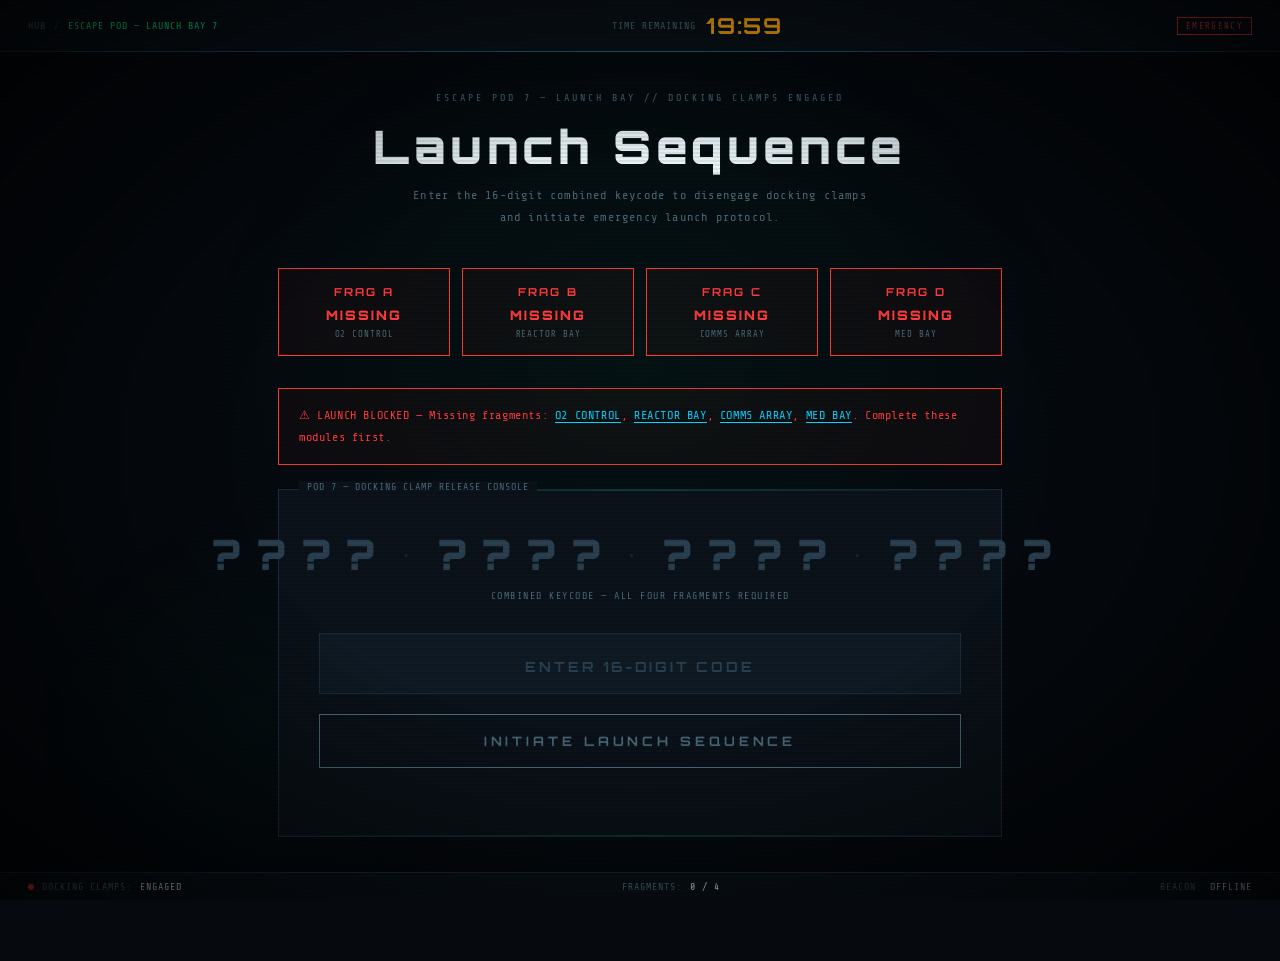
==== escape.html @ a6047113 "Create escape.html" ====
<!DOCTYPE html>
<html lang="en">
<head>
  <meta charset="UTF-8">
  <meta name="viewport" content="width=device-width, initial-scale=1.0">
  <title>EREBUS — Escape Pod</title>
  <link rel="stylesheet" href="styles.css">
  <style>

    .room-bg {
      position: fixed; inset: 0;
      background:
        radial-gradient(ellipse 50% 60% at 50% 40%, rgba(0,255,136,0.04) 0%, transparent 70%),
        radial-gradient(ellipse 30% 40% at 20% 80%, rgba(0,180,100,0.03) 0%, transparent 60%);
      pointer-events: none; z-index: 1;
    }

    .topbar { justify-content: space-between; }
    .topbar-left { display: flex; align-items: center; gap: 16px; }
    .breadcrumb {
      font-family: var(--font-mono); font-size: 10px; color: var(--muted);
      letter-spacing: 0.1em; display: flex; align-items: center; gap: 8px;
    }
    .breadcrumb a { color: var(--muted); text-decoration: none; transition: color 0.2s; }
    .breadcrumb a:hover { color: var(--accent); }
    .breadcrumb .sep { color: var(--dim); }
    .breadcrumb .current { color: var(--green); }
    .timer-wrap { display: flex; align-items: center; gap: 10px; }
    .timer-label { font-family: var(--font-mono); font-size: 10px; color: var(--muted); letter-spacing: 0.1em; }

    .shell {
      max-width: 780px; margin: 0 auto;
      padding: 40px 28px 100px; position: relative; z-index: 10;
    }

    /* ── HEADER ── */
    .pod-header {
      text-align: center; margin-bottom: 40px;
      opacity: 0; animation: fadeIn 0.7s ease 0.1s forwards;
    }
    .pod-eyebrow {
      font-family: var(--font-mono); font-size: 10px; letter-spacing: 0.3em;
      color: var(--muted); margin-bottom: 14px;
    }
    .pod-title {
      font-family: var(--font-hud); font-size: clamp(28px, 5vw, 46px);
      font-weight: 900; color: #e8f4f8; letter-spacing: 0.1em; margin-bottom: 10px;
    }
    .pod-sub {
      font-family: var(--font-mono); font-size: 12px; color: var(--muted);
      letter-spacing: 0.1em; line-height: 1.8;
    }

    /* ── FRAGMENT STATUS ── */
    .frag-status {
      display: grid; grid-template-columns: repeat(4, 1fr); gap: 12px;
      margin-bottom: 32px;
      opacity: 0; animation: fadeIn 0.7s ease 0.3s forwards;
    }
    @media (max-width: 560px) { .frag-status { grid-template-columns: 1fr 1fr; } }

    .frag-card {
      border: 1px solid var(--border); background: var(--panel);
      padding: 16px 12px; text-align: center;
      transition: border-color 0.4s, background 0.4s;
    }
    .frag-card.loaded {
      border-color: var(--green); background: rgba(0,255,136,0.04);
    }
    .frag-card.missing {
      border-color: var(--danger); background: rgba(255,59,59,0.04);
      animation: pulse 2s infinite;
    }
    .frag-letter {
      font-family: var(--font-hud); font-size: 11px; font-weight: 700;
      letter-spacing: 0.2em; color: var(--muted); margin-bottom: 8px;
    }
    .frag-card.loaded .frag-letter { color: var(--green); }
    .frag-card.missing .frag-letter { color: var(--danger); }
    .frag-val {
      font-family: var(--font-hud); font-size: 20px; font-weight: 900;
      letter-spacing: 0.15em; color: var(--dim);
      transition: color 0.4s;
    }
    .frag-card.loaded .frag-val { color: var(--green); }
    .frag-card.missing .frag-val { color: var(--danger); font-size: 13px; }
    .frag-module {
      font-family: var(--font-mono); font-size: 9px; color: var(--muted);
      letter-spacing: 0.1em; margin-top: 6px;
    }

    /* ── KEYPAD PANEL ── */
    .keypad-panel {
      border: 1px solid var(--border); background: var(--panel);
      padding: 36px 40px; position: relative; margin-bottom: 24px;
      opacity: 0; animation: fadeIn 0.7s ease 0.5s forwards;
    }
    .keypad-panel::before, .keypad-panel::after {
      content: ''; position: absolute; height: 1px; left: 0; right: 0;
      background: linear-gradient(90deg, transparent, var(--green), transparent);
      opacity: 0.2;
    }
    .keypad-panel::before { top: 0; } .keypad-panel::after { bottom: 0; }
    .keypad-label {
      position: absolute; top: -9px; left: 20px;
      font-family: var(--font-mono); font-size: 10px; color: var(--muted);
      background: var(--panel); padding: 0 8px; letter-spacing: 0.1em;
    }

    /* combined code display */
    .code-display {
      font-family: var(--font-hud); font-size: clamp(28px, 5vw, 42px);
      font-weight: 900; letter-spacing: 0.4em; color: #e8f4f8;
      text-align: center; margin-bottom: 8px;
      min-height: 56px;
      display: flex; align-items: center; justify-content: center; gap: 12px;
    }
    .code-seg {
      transition: color 0.4s;
    }
    .code-seg.loaded { color: var(--green); }
    .code-seg.empty  { color: var(--dim); }
    .code-sep {
      color: var(--dim); font-size: 20px; opacity: 0.4;
    }
    .code-sublabel {
      font-family: var(--font-mono); font-size: 10px; color: var(--muted);
      text-align: center; letter-spacing: 0.15em; margin-bottom: 32px;
    }

    /* input row */
    .input-row {
      display: flex; gap: 0; margin-bottom: 20px; border: 1px solid var(--border);
      position: relative; overflow: hidden;
    }
    .input-row::after {
      content: ''; position: absolute; bottom: 0; left: 0;
      height: 2px; background: var(--green);
      width: 0; transition: width 0.4s;
    }
    .input-row.active::after { width: 100%; }

    .code-input {
      flex: 1; font-family: var(--font-hud); font-size: 22px; font-weight: 700;
      letter-spacing: 0.4em; background: var(--panel-2); border: none; outline: none;
      color: #e8f4f8; padding: 16px 20px; caret-color: var(--green);
      text-align: center;
    }
    .code-input::placeholder { color: var(--dim); letter-spacing: 0.2em; font-size: 14px; }
    .code-input:disabled { opacity: 0.5; }

    /* launch button */
    .launch-btn {
      width: 100%; font-family: var(--font-hud); font-size: 13px; font-weight: 700;
      letter-spacing: 0.3em; padding: 18px; border: 1px solid var(--muted);
      color: var(--muted); background: transparent; cursor: not-allowed;
      transition: all 0.3s; position: relative; overflow: hidden;
    }
    .launch-btn.ready {
      border-color: var(--green); color: var(--green); cursor: pointer;
    }
    .launch-btn.ready::before {
      content: ''; position: absolute; inset: 0;
      background: var(--green); transform: translateX(-101%);
      transition: transform 0.4s ease; z-index: 0;
    }
    .launch-btn.ready:hover::before { transform: translateX(0); }
    .launch-btn.ready:hover { color: var(--bg); }
    .launch-btn span { position: relative; z-index: 1; }

    .feedback {
      font-family: var(--font-mono); font-size: 11px; letter-spacing: 0.08em;
      text-align: center; margin-top: 14px; min-height: 18px;
    }
    .feedback.ok   { color: var(--green); }
    .feedback.fail { color: var(--danger); }
    .feedback.warn { color: var(--warn); }

    .lockout-bar {
      position: absolute; bottom: 0; left: 0; height: 2px;
      background: var(--danger); width: 100%;
      transform: scaleX(0); transform-origin: left; transition: none;
    }
    .lockout-bar.animating { transform: scaleX(1); transition: transform 15s linear; }

    /* ── MISSING FRAGMENTS WARNING ── */
    .missing-warn {
      border: 1px solid var(--danger); background: rgba(255,59,59,0.04);
      padding: 16px 20px; margin-bottom: 24px; display: none;
      opacity: 0; animation: fadeIn 0.5s ease forwards;
    }
    .missing-warn.show { display: block; }
    .missing-warn-text {
      font-family: var(--font-mono); font-size: 12px; color: var(--danger);
      line-height: 1.8; letter-spacing: 0.05em;
    }
    .missing-warn-text a {
      color: var(--accent); text-decoration: none; border-bottom: 1px solid var(--accent);
    }

    /* ── WIN SCREEN ── */
    .win-overlay {
      position: fixed; inset: 0; background: var(--bg); z-index: 400;
      display: flex; align-items: center; justify-content: center;
      opacity: 0; pointer-events: none; transition: opacity 1s;
      flex-direction: column;
    }
    .win-overlay.show { opacity: 1; pointer-events: all; }

    .win-card {
      max-width: 600px; width: 90%; text-align: center; padding: 0 20px;
    }

    .win-station {
      font-family: var(--font-mono); font-size: 10px; letter-spacing: 0.3em;
      color: var(--muted); margin-bottom: 24px;
      opacity: 0; animation: none;
    }
    .win-overlay.show .win-station { animation: fadeIn 0.6s ease 0.5s forwards; }

    .win-title {
      font-family: var(--font-hud); font-size: clamp(36px, 8vw, 72px);
      font-weight: 900; letter-spacing: 0.12em; color: var(--green);
      line-height: 1; margin-bottom: 16px;
      opacity: 0;
    }
    .win-overlay.show .win-title { animation: fadeIn 0.8s ease 0.8s forwards; }

    .win-sub {
      font-family: var(--font-hud); font-size: 14px; letter-spacing: 0.2em;
      color: #e8f4f8; margin-bottom: 40px;
      opacity: 0;
    }
    .win-overlay.show .win-sub { animation: fadeIn 0.8s ease 1.1s forwards; }

    .win-divider {
      height: 1px; background: linear-gradient(90deg, transparent, var(--green), transparent);
      margin: 0 auto 36px; max-width: 400px;
      opacity: 0;
    }
    .win-overlay.show .win-divider { animation: fadeIn 0.8s ease 1.3s forwards; }

    /* stats */
    .win-stats {
      display: grid; grid-template-columns: repeat(3, 1fr); gap: 20px;
      margin-bottom: 40px; opacity: 0;
    }
    .win-overlay.show .win-stats { animation: fadeIn 0.8s ease 1.5s forwards; }
    .win-stat-val {
      font-family: var(--font-hud); font-size: 28px; font-weight: 900;
      color: var(--green); margin-bottom: 6px;
    }
    .win-stat-label {
      font-family: var(--font-mono); font-size: 10px; color: var(--muted);
      letter-spacing: 0.15em;
    }

    /* final lore */
    .win-lore {
      border: 1px solid var(--border); background: var(--panel);
      padding: 24px 28px; text-align: left; margin-bottom: 32px;
      position: relative; opacity: 0;
    }
    .win-overlay.show .win-lore { animation: fadeIn 0.8s ease 1.8s forwards; }
    .win-lore::after {
      content: ''; position: absolute; top: 0; left: 0;
      width: 3px; height: 100%; background: var(--green);
    }
    .win-lore-label {
      font-family: var(--font-mono); font-size: 9px; letter-spacing: 0.2em;
      color: var(--muted); margin-bottom: 12px;
    }
    .win-lore-text {
      font-family: var(--font-mono); font-size: 12px; line-height: 1.9;
      color: var(--text);
    }
    .win-lore-text strong { color: var(--warn); font-weight: normal; }

    .win-actions {
      display: flex; gap: 12px; justify-content: center; flex-wrap: wrap;
      opacity: 0;
    }
    .win-overlay.show .win-actions { animation: fadeIn 0.8s ease 2.1s forwards; }
    .win-btn {
      font-family: var(--font-hud); font-size: 11px; font-weight: 700;
      letter-spacing: 0.2em; padding: 14px 28px;
      border: 1px solid var(--accent); color: var(--accent);
      background: transparent; cursor: pointer; text-decoration: none; transition: all 0.25s;
    }
    .win-btn:hover { background: rgba(0,212,255,0.08); }
    .win-btn.secondary { border-color: var(--border); color: var(--muted); }
    .win-btn.secondary:hover { border-color: var(--muted); color: var(--text); }

    /* stars bg on win */
    .stars {
      position: fixed; inset: 0; z-index: -1; overflow: hidden; display: none;
    }
    .win-overlay.show ~ .stars { display: block; }
    .star {
      position: absolute; background: #fff; border-radius: 50%;
      animation: twinkle var(--d) ease-in-out infinite var(--delay);
    }
    @keyframes twinkle {
      0%,100% { opacity: 0.1; transform: scale(1); }
      50%      { opacity: 0.8; transform: scale(1.4); }
    }

  </style>
</head>
<body>

<div class="scanlines"></div>
<div class="vignette"></div>
<div class="room-bg"></div>

<!-- WIN SCREEN -->
<div class="win-overlay" id="win-overlay">
  <div class="win-card">
    <div class="win-station">EREBUS STATION // POD 7 LAUNCHED // RESCUE BEACON ACTIVE</div>
    <div class="win-title">ESCAPED</div>
    <div class="win-sub">ENGINEER MIRA KOVAČ — SURVIVOR</div>
    <div class="win-divider"></div>
    <div class="win-stats">
      <div>
        <div class="win-stat-val" id="win-time">—</div>
        <div class="win-stat-label">TIME REMAINING</div>
      </div>
      <div>
        <div class="win-stat-val" id="win-modules">4 / 4</div>
        <div class="win-stat-label">MODULES RESTORED</div>
      </div>
      <div>
        <div class="win-stat-val" id="win-hints">—</div>
        <div class="win-stat-label">HINTS USED</div>
      </div>
    </div>
    <div class="win-lore">
      <div class="win-lore-label">// FINAL TRANSMISSION — POD 7 BLACK BOX — STARDATE 2347.156</div>
      <div class="win-lore-text">
        Pod 7 launched successfully at 04:31 station time. Rescue beacon broadcasting on all emergency channels.<br><br>
        Recovered from Med Bay: <strong>biological sample containers, Lab 7 origin</strong>. Dr. Petrov's logs confirm Helix Corp was conducting unauthorized pathogen research aboard Erebus Station. The mutation was not an accident.<br><br>
        The original crew evacuated to Pod Bay 3 on Day 91. Their pod's transponder has not been detected. <strong>Status: unknown.</strong><br><br>
        This recording, along with Petrov's logs and the Lab 7 samples, has been transmitted to the Interstellar Science Authority. Whatever Helix Corp was building out here — it won't stay buried.
      </div>
    </div>
    <div class="win-actions">
      <button class="win-btn" onclick="playAgain()">PLAY AGAIN</button>
      <a href="index.html" class="win-btn secondary">RETURN TO BRIEFING</a>
    </div>
  </div>
</div>
<div class="stars" id="stars"></div>

<!-- TOP BAR -->
<header class="topbar">
  <div class="topbar-left">
    <div class="breadcrumb">
      <a href="hub.html">HUB</a>
      <span class="sep">/</span>
      <span class="current">ESCAPE POD — LAUNCH BAY 7</span>
    </div>
  </div>
  <div class="timer-wrap">
    <div class="timer-label">TIME REMAINING</div>
    <div class="timer" id="timer">20:00</div>
  </div>
  <div class="badge badge--danger" style="animation:pulse 1s infinite">EMERGENCY</div>
</header>

<main class="shell">

  <!-- HEADER -->
  <div class="pod-header">
    <div class="pod-eyebrow">ESCAPE POD 7 — LAUNCH BAY // DOCKING CLAMPS ENGAGED</div>
    <div class="pod-title">Launch Sequence</div>
    <div class="pod-sub">
      Enter the 16-digit combined keycode to disengage docking clamps<br>
      and initiate emergency launch protocol.
    </div>
  </div>

  <!-- FRAGMENT STATUS -->
  <div class="frag-status" id="frag-status"></div>

  <!-- MISSING WARNING -->
  <div class="missing-warn" id="missing-warn">
    <div class="missing-warn-text" id="missing-warn-text"></div>
  </div>

  <!-- KEYPAD -->
  <div class="keypad-panel" id="keypad-panel">
    <div class="keypad-label">POD 7 — DOCKING CLAMP RELEASE CONSOLE</div>

    <div class="code-display" id="code-display"></div>
    <div class="code-sublabel">COMBINED KEYCODE — ALL FOUR FRAGMENTS REQUIRED</div>

    <div class="input-row" id="input-row">
      <input
        class="code-input"
        id="code-input"
        type="text"
        maxlength="16"
        placeholder="ENTER 16-DIGIT CODE"
        autocomplete="off"
        spellcheck="false"
        inputmode="numeric"
        onkeydown="if(event.key==='Enter') attemptLaunch()"
        oninput="onInputChange()"
      >
    </div>

    <button class="launch-btn" id="launch-btn" onclick="attemptLaunch()">
      <span>INITIATE LAUNCH SEQUENCE</span>
    </button>

    <div class="feedback" id="feedback"></div>
    <div class="lockout-bar" id="lockout-bar"></div>
  </div>

</main>

<!-- BOTTOM HUD -->
<div class="hud-bar">
  <div class="hud-item"><div class="hud-dot"></div>DOCKING CLAMPS: <span id="hud-clamps">ENGAGED</span></div>
  <div class="hud-item">FRAGMENTS: <span id="hud-frags">0 / 4</span></div>
  <div class="hud-item">BEACON: <span id="hud-beacon">OFFLINE</span></div>
</div>

<script>
  /* ══════════════════════
     FRAGMENT VALUES
     Must match what rooms save to localStorage
  ══════════════════════ */
  const FRAGMENTS = { A:'4471', B:'8823', C:'1196', D:'5502' };
  const MODULES   = { A:'O2 CONTROL', B:'REACTOR BAY', C:'COMMS ARRAY', D:'MED BAY' };
  const SOLUTION  = '4471882311965502'; // A+B+C+D concatenated

  let solved    = false;
  let lockedOut = false;

  /* ── TIMER ── */
  let totalSeconds = 20 * 60;
  const savedTime = localStorage.getItem('erebus-time');
  if (savedTime) totalSeconds = parseInt(savedTime, 10);
  const timerEl = document.getElementById('timer');
  function fmt(s){ return `${Math.floor(s/60).toString().padStart(2,'0')}:${(s%60).toString().padStart(2,'0')}`; }
  timerEl.textContent = fmt(totalSeconds);
  const timerInterval = setInterval(() => {
    totalSeconds--;
    localStorage.setItem('erebus-time', totalSeconds);
    timerEl.textContent = fmt(totalSeconds);
    if (totalSeconds <= 60) timerEl.classList.add('critical');
    if (totalSeconds <= 0) {
      clearInterval(timerInterval);
      document.body.innerHTML = `<div style="display:flex;align-items:center;justify-content:center;height:100vh;font-family:'Orbitron',sans-serif;font-size:28px;color:#ff3b3b;letter-spacing:0.15em;text-align:center;flex-direction:column;gap:16px;background:#060a0f;"><div>LIFE SUPPORT FAILURE</div><div style="font-size:12px;color:#4a6a7a;font-family:'Share Tech Mono',monospace;letter-spacing:0.2em">MISSION FAILED — <a href="hub.html" style="color:#00d4ff">RETURN TO HUB</a></div></div>`;
    }
  }, 1000);

  /* ── RENDER STATE ── */
  function renderState() {
    const state   = JSON.parse(localStorage.getItem('erebus') || '{}');
    const fragBar = document.getElementById('frag-status');
    const display = document.getElementById('code-display');
    let collected = 0;
    let missing   = [];

    fragBar.innerHTML  = '';
    display.innerHTML  = '';

    ['A','B','C','D'].forEach((id, i) => {
      const has = !!state[id];
      if (has) collected++;
      else missing.push(id);

      // fragment card
      const card = document.createElement('div');
      card.className = `frag-card ${has ? 'loaded' : 'missing'}`;
      card.innerHTML = `
        <div class="frag-letter">FRAG ${id}</div>
        <div class="frag-val">${has ? FRAGMENTS[id] : 'MISSING'}</div>
        <div class="frag-module">${MODULES[id]}</div>
      `;
      fragBar.appendChild(card);

      // code display segment
      if (i > 0) {
        const sep = document.createElement('span');
        sep.className = 'code-sep';
        sep.textContent = '·';
        display.appendChild(sep);
      }
      const seg = document.createElement('span');
      seg.className = `code-seg ${has ? 'loaded' : 'empty'}`;
      seg.textContent = has ? FRAGMENTS[id] : '????';
      display.appendChild(seg);
    });

    document.getElementById('hud-frags').textContent = `${collected} / 4`;

    // missing warning
    const warn = document.getElementById('missing-warn');
    if (missing.length > 0) {
      const names = missing.map(id => MODULES[id]).join(', ');
      const links = missing.map(id => {
        const file = { A:'rooms/o2.html', B:'rooms/reactor.html', C:'rooms/comms.html', D:'rooms/medbay.html' }[id];
        return `<a href="${file}">${MODULES[id]}</a>`;
      }).join(', ');
      document.getElementById('missing-warn-text').innerHTML =
        `⚠ LAUNCH BLOCKED — Missing fragment${missing.length > 1 ? 's' : ''}: ${links}. Complete ${missing.length > 1 ? 'these modules' : 'this module'} first.`;
      warn.classList.add('show');
    } else {
      warn.classList.remove('show');
    }

    // pre-fill input if all collected
    if (collected === 4) {
      document.getElementById('code-input').value = SOLUTION;
      document.getElementById('launch-btn').classList.add('ready');
      document.getElementById('input-row').classList.add('active');
      setFeedback('All fragments loaded. Enter the code to launch.', 'ok');
    }

    return collected;
  }

  /* ── INPUT CHANGE ── */
  function onInputChange() {
    document.getElementById('input-row').classList.add('active');
    setFeedback('', '');
    const val = document.getElementById('code-input').value;
    const state = JSON.parse(localStorage.getItem('erebus') || '{}');
    const allCollected = ['A','B','C','D'].every(id => !!state[id]);
    if (allCollected) document.getElementById('launch-btn').classList.add('ready');
  }

  /* ── ATTEMPT LAUNCH ── */
  function attemptLaunch() {
    if (lockedOut || solved) return;

    const state = JSON.parse(localStorage.getItem('erebus') || '{}');
    const allCollected = ['A','B','C','D'].every(id => !!state[id]);

    if (!allCollected) {
      setFeedback('Cannot launch — not all fragments collected.', 'fail');
      return;
    }

    const val = document.getElementById('code-input').value.trim().replace(/\s/g,'');

    if (val === SOLUTION) {
      handleWin();
    } else if (val.length < 16) {
      setFeedback(`Code must be 16 digits. You entered ${val.length}.`, 'warn');
    } else {
      triggerLockout();
      setFeedback('INVALID CODE — docking clamps hold. System locked for 15s.', 'fail');
    }
  }

  /* ── WIN ── */
  function handleWin() {
    solved = true;
    clearInterval(timerInterval);

    const state      = JSON.parse(localStorage.getItem('erebus') || '{}');
    const hintsUsed  = state.hintsUsed || 0;
    const timeLeft   = fmt(totalSeconds);

    document.getElementById('win-time').textContent    = timeLeft;
    document.getElementById('win-hints').textContent   = hintsUsed;
    document.getElementById('hud-clamps').textContent  = 'RELEASED';
    document.getElementById('hud-clamps').style.color  = 'var(--green)';
    document.getElementById('hud-beacon').textContent  = 'BROADCASTING';
    document.getElementById('hud-beacon').style.color  = 'var(--green)';

    buildStars();

    setTimeout(() => {
      document.getElementById('win-overlay').classList.add('show');
    }, 600);
  }

  /* ── LOCKOUT ── */
  function triggerLockout() {
    lockedOut = true;
    document.getElementById('launch-btn').classList.remove('ready');
    document.getElementById('code-input').disabled = true;
    const bar = document.getElementById('lockout-bar');
    bar.classList.remove('animating'); void bar.offsetWidth;
    bar.classList.add('animating');
    setTimeout(() => {
      lockedOut = false;
      document.getElementById('code-input').disabled = false;
      document.getElementById('launch-btn').classList.add('ready');
      bar.classList.remove('animating');
      setFeedback('System reset. Try again.', '');
    }, 15000);
  }

  function setFeedback(msg, type) {
    const el = document.getElementById('feedback');
    el.textContent = msg;
    el.className = `feedback${type ? ' ' + type : ''}`;
  }

  /* ── PLAY AGAIN ── */
  function playAgain() {
    localStorage.removeItem('erebus');
    localStorage.removeItem('erebus-time');
    window.location.href = 'index.html';
  }

  /* ── STAR FIELD ── */
  function buildStars() {
    const container = document.getElementById('stars');
    container.innerHTML = '';
    for (let i = 0; i < 120; i++) {
      const star = document.createElement('div');
      const size = Math.random() * 2.5 + 0.5;
      star.className = 'star';
      star.style.cssText = `
        width:${size}px; height:${size}px;
        top:${Math.random()*100}%;
        left:${Math.random()*100}%;
        --d:${2 + Math.random()*4}s;
        --delay:-${Math.random()*4}s;
        opacity:${Math.random()*0.6};
      `;
      container.appendChild(star);
    }
  }

  /* ── INIT ── */
  window.addEventListener('DOMContentLoaded', renderState);
</script>
</body>
</html>
---- styles.css ----
/* ══════════════════════════════════════════
   EREBUS STATION — shared design system
   ══════════════════════════════════════════ */

@import url('https://fonts.googleapis.com/css2?family=Share+Tech+Mono&family=Orbitron:wght@400;700;900&family=Exo+2:wght@300;400;600&display=swap');

/* ── TOKENS ── */
:root {
  --bg:         #060a0f;
  --panel:      #0b1219;
  --panel-2:    #0f1a24;
  --border:     #1a2e3d;
  --border-hi:  #2a4a5e;
  --accent:     #00d4ff;
  --danger:     #ff3b3b;
  --warn:       #ffaa00;
  --green:      #00ff88;
  --purple:     #cc44ff;
  --orange:     #ff6b00;
  --text:       #c8dde8;
  --muted:      #4a6a7a;
  --dim:        #2a4050;
  --font-mono:  'Share Tech Mono', monospace;
  --font-hud:   'Orbitron', sans-serif;
  --font-body:  'Exo 2', sans-serif;
}

/* ── RESET ── */
*, *::before, *::after { box-sizing: border-box; margin: 0; padding: 0; }

html { scroll-behavior: smooth; }

body {
  background: var(--bg);
  color: var(--text);
  font-family: var(--font-body);
  min-height: 100vh;
  overflow-x: hidden;
  cursor: crosshair;
}

/* ── GLOBAL OVERLAYS ── */
.scanlines {
  position: fixed;
  inset: 0;
  background: repeating-linear-gradient(
    0deg,
    transparent,
    transparent 2px,
    rgba(0,0,0,0.07) 2px,
    rgba(0,0,0,0.07) 4px
  );
  pointer-events: none;
  z-index: 200;
}
.vignette {
  position: fixed;
  inset: 0;
  background: radial-gradient(ellipse at center, transparent 45%, rgba(0,0,0,0.75) 100%);
  pointer-events: none;
  z-index: 199;
}

/* ── TOPBAR ── */
.topbar {
  display: flex;
  justify-content: space-between;
  align-items: center;
  padding: 12px 28px;
  border-bottom: 1px solid var(--border);
  background: var(--panel);
  position: relative;
  z-index: 50;
}
.topbar::after {
  content: '';
  position: absolute;
  bottom: -1px; left: 0; right: 0;
  height: 1px;
  background: linear-gradient(90deg, transparent, var(--accent), transparent);
  opacity: 0.35;
}
.station-id {
  font-family: var(--font-hud);
  font-size: 10px;
  font-weight: 700;
  letter-spacing: 0.2em;
  color: var(--accent);
}

/* ── BOTTOM HUD ── */
.hud-bar {
  position: fixed;
  bottom: 0; left: 0; right: 0;
  border-top: 1px solid var(--border);
  background: var(--panel);
  padding: 8px 28px;
  display: flex;
  justify-content: space-between;
  align-items: center;
  z-index: 50;
}
.hud-item {
  font-family: var(--font-mono);
  font-size: 10px;
  color: var(--muted);
  letter-spacing: 0.1em;
  display: flex;
  gap: 8px;
  align-items: center;
}
.hud-item span { color: var(--text); }
.hud-dot {
  width: 6px; height: 6px;
  border-radius: 50%;
  background: var(--danger);
  animation: pulse 1.5s infinite;
}

/* ── SHELL / LAYOUT ── */
.shell {
  max-width: 1000px;
  margin: 0 auto;
  padding: 36px 28px 80px;
}
.shell--narrow {
  max-width: 760px;
  margin: 0 auto;
  padding: 36px 28px 80px;
}

/* ── SECTION LABEL ── */
.section-label {
  font-family: var(--font-hud);
  font-size: 9px;
  letter-spacing: 0.28em;
  color: var(--muted);
  padding-bottom: 10px;
  border-bottom: 1px solid var(--border);
  margin-bottom: 20px;
}

/* ── PANEL / CARD BASE ── */
.panel {
  border: 1px solid var(--border);
  background: var(--panel);
  position: relative;
}
.panel--accent::after {
  content: '';
  position: absolute;
  top: 0; left: 0;
  width: 3px; height: 100%;
  background: var(--accent);
}
.panel--danger::after {
  content: '';
  position: absolute;
  top: 0; left: 0;
  width: 3px; height: 100%;
  background: var(--danger);
}
.panel-label {
  position: absolute;
  top: -9px; left: 20px;
  font-family: var(--font-mono);
  font-size: 10px;
  color: var(--muted);
  background: var(--panel);
  padding: 0 8px;
  letter-spacing: 0.1em;
}

/* ── TYPOGRAPHY UTILS ── */
.hud-title {
  font-family: var(--font-hud);
  font-weight: 700;
  letter-spacing: 0.05em;
  color: #e8f4f8;
}
.mono {
  font-family: var(--font-mono);
}
.muted { color: var(--muted); }
.accent { color: var(--accent); }
.danger { color: var(--danger); }
.warn   { color: var(--warn); }
.green  { color: var(--green); }

/* ── BADGE ── */
.badge {
  display: inline-block;
  font-family: var(--font-mono);
  font-size: 9px;
  letter-spacing: 0.15em;
  padding: 3px 8px;
  border: 1px solid currentColor;
}
.badge--danger { color: var(--danger); border-color: var(--danger); }
.badge--warn   { color: var(--warn);   border-color: var(--warn); }
.badge--accent { color: var(--accent); border-color: var(--accent); }
.badge--green  { color: var(--green);  border-color: var(--green); }
.badge--muted  { color: var(--muted);  border-color: var(--border); }

/* ── DIFFICULTY PIPS ── */
.pips { display: flex; gap: 4px; align-items: center; }
.pip {
  width: 6px; height: 6px;
  border-radius: 50%;
  border: 1px solid var(--muted);
}
.pip.lit { border-color: var(--card-color, var(--accent)); background: var(--card-color, var(--accent)); }

/* ── BUTTON ── */
.btn {
  display: inline-block;
  font-family: var(--font-hud);
  font-size: 11px;
  font-weight: 700;
  letter-spacing: 0.2em;
  padding: 13px 28px;
  border: 1px solid var(--muted);
  color: var(--muted);
  background: transparent;
  cursor: not-allowed;
  text-decoration: none;
  transition: all 0.25s;
  white-space: nowrap;
}
.btn--ready {
  border-color: var(--accent);
  color: var(--accent);
  cursor: pointer;
}
.btn--ready:hover {
  background: rgba(0,212,255,0.08);
  color: #fff;
}
.btn--green {
  border-color: var(--green);
  color: var(--green);
  cursor: pointer;
}
.btn--green:hover {
  background: rgba(0,255,136,0.08);
}
.btn--danger {
  border-color: var(--danger);
  color: var(--danger);
  cursor: pointer;
}
.btn--danger:hover {
  background: rgba(255,59,59,0.08);
}

/* ── TIMER ── */
.timer {
  font-family: var(--font-hud);
  font-size: 22px;
  font-weight: 700;
  color: var(--warn);
  letter-spacing: 0.08em;
  transition: color 0.3s;
}
.timer.critical { color: var(--danger); animation: pulse 1s infinite; }

/* ── STATUS BADGE ── */
.status-badge {
  font-family: var(--font-mono);
  font-size: 10px;
  letter-spacing: 0.15em;
  padding: 4px 10px;
  border: 1px solid var(--danger);
  color: var(--danger);
  animation: pulse 2s infinite;
}

/* ── ANIMATIONS ── */
@keyframes pulse       { 0%,100%{opacity:1} 50%{opacity:0.45} }
@keyframes fadeIn      { from{opacity:0;transform:translateY(10px)} to{opacity:1;transform:none} }
@keyframes fadeInFast  { from{opacity:0} to{opacity:1} }
@keyframes slideLeft   { from{opacity:0;transform:translateX(-16px)} to{opacity:1;transform:none} }
@keyframes slideRight  { from{opacity:0;transform:translateX(16px)} to{opacity:1;transform:none} }
@keyframes glitch {
  0%   { clip-path: inset(0 0 98% 0); transform: translate(-2px, 0); }
  10%  { clip-path: inset(40% 0 50% 0); transform: translate(2px, 0); }
  20%  { clip-path: inset(80% 0 2% 0); transform: translate(-1px, 0); }
  30%  { clip-path: inset(20% 0 70% 0); transform: translate(3px, 0); }
  40%  { clip-path: inset(60% 0 30% 0); transform: translate(-2px, 0); }
  50%  { clip-path: inset(0 0 0 0); transform: translate(0, 0); }
  100% { clip-path: inset(0 0 0 0); transform: translate(0, 0); }
}
@keyframes scanFlicker {
  0%,100% { opacity: 1; }
  92%     { opacity: 1; }
  93%     { opacity: 0.6; }
  94%     { opacity: 1; }
  96%     { opacity: 0.8; }
  97%     { opacity: 1; }
}
@keyframes typing {
  from { max-width: 0; }
  to   { max-width: 800px; }
}
@keyframes blink {
  0%,100% { border-color: var(--accent); }
  50%     { border-color: transparent; }
}

/* ── DIVIDER ── */
.divider {
  border: none;
  border-top: 1px solid var(--border);
  margin: 28px 0;
}
.divider--glow {
  border: none;
  height: 1px;
  background: linear-gradient(90deg, transparent, var(--accent), transparent);
  opacity: 0.25;
  margin: 28px 0;
}
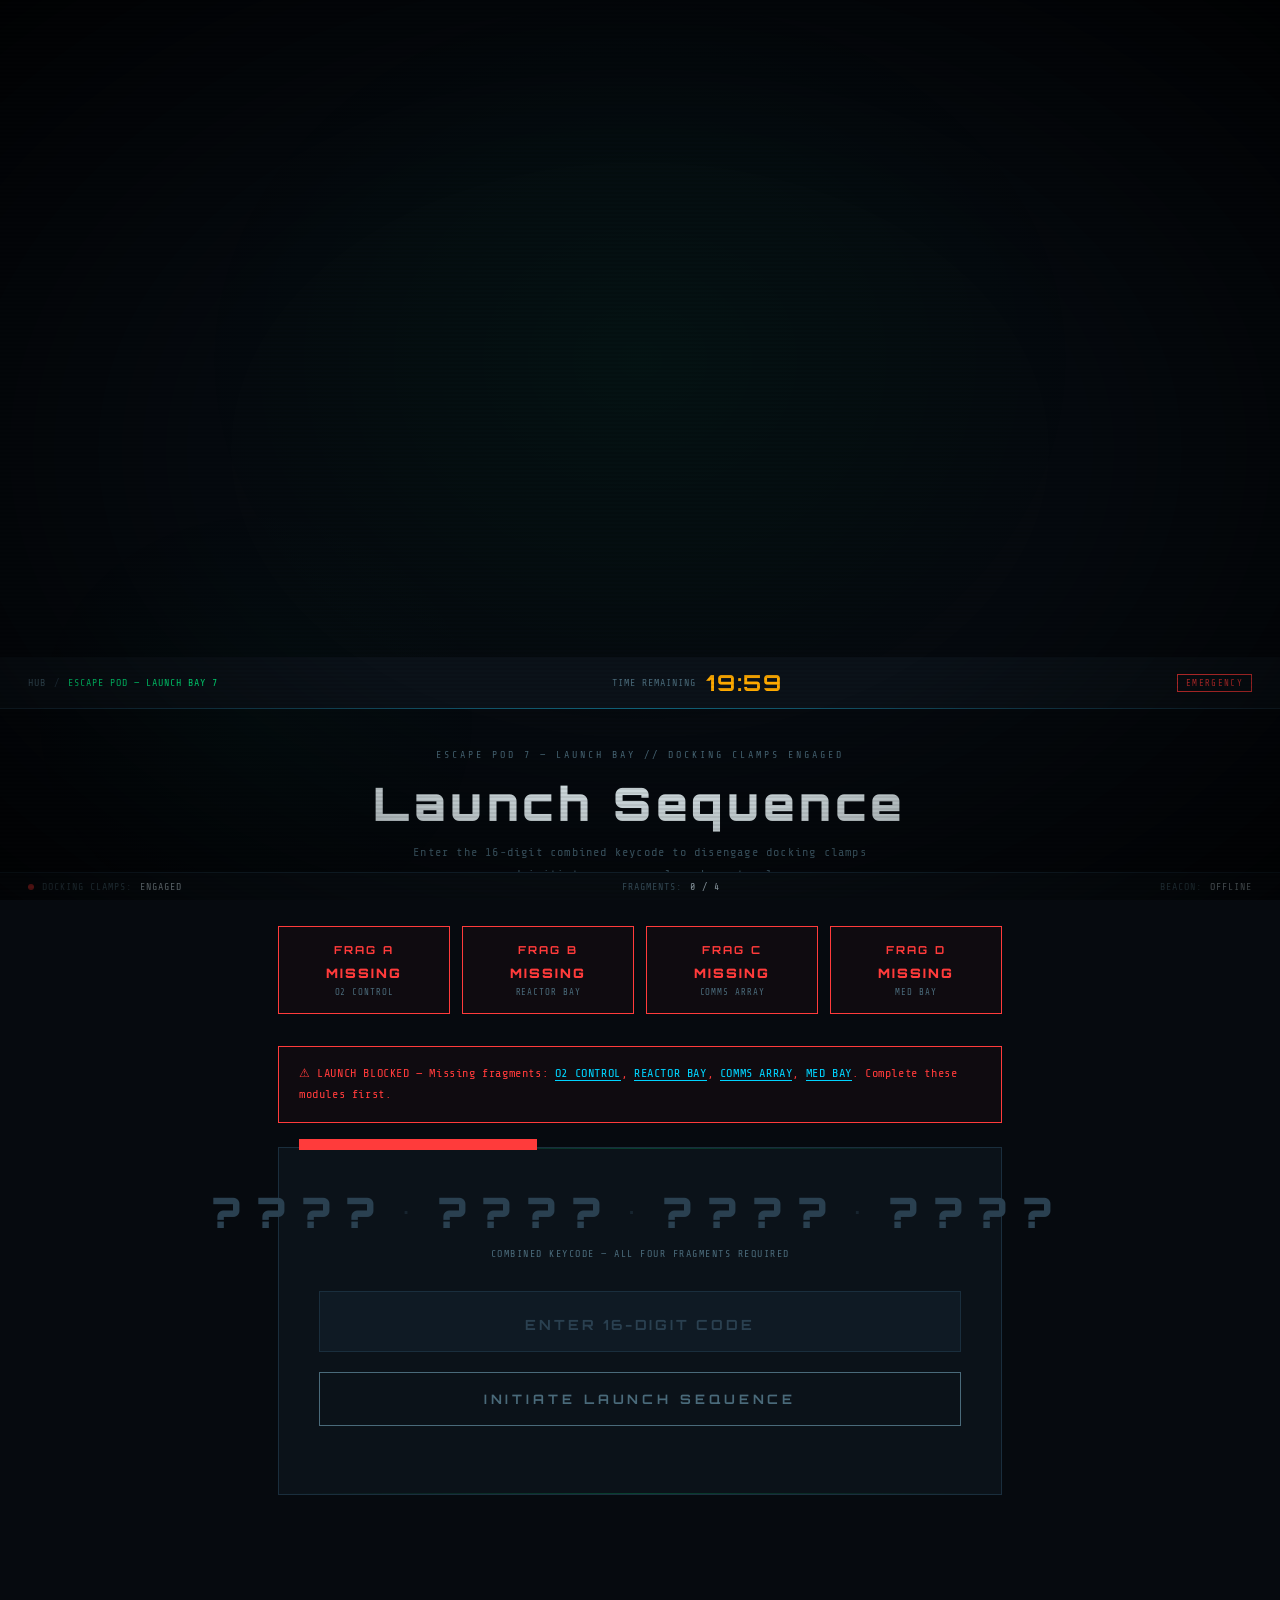
==== commit 376b87c6: "Update escape.html" ====
--- a/escape.html
+++ b/escape.html
@@ -198,48 +198,57 @@
       color: var(--accent); text-decoration: none; border-bottom: 1px solid var(--accent);
     }
 
-    /* ── WIN SCREEN ── */
-    .win-overlay {
-      position: fixed; inset: 0; background: var(--bg); z-index: 400;
-      display: flex; align-items: center; justify-content: center;
-      opacity: 0; pointer-events: none; transition: opacity 1s;
-      flex-direction: column;
-    }
-    .win-overlay.show { opacity: 1; pointer-events: all; }
-
-    .win-card {
-      max-width: 600px; width: 90%; text-align: center; padding: 0 20px;
-    }
-
-    .win-station {
-      font-family: var(--font-mono); font-size: 10px; letter-spacing: 0.3em;
-      color: var(--muted); margin-bottom: 24px;
-      opacity: 0; animation: none;
-    }
-    .win-overlay.show .win-station { animation: fadeIn 0.6s ease 0.5s forwards; }
-
-    .win-title {
-      font-family: var(--font-hud); font-size: clamp(36px, 8vw, 72px);
-      font-weight: 900; letter-spacing: 0.12em; color: var(--green);
-      line-height: 1; margin-bottom: 16px;
-      opacity: 0;
-    }
-    .win-overlay.show .win-title { animation: fadeIn 0.8s ease 0.8s forwards; }
-
-    .win-sub {
-      font-family: var(--font-hud); font-size: 14px; letter-spacing: 0.2em;
-      color: #e8f4f8; margin-bottom: 40px;
-      opacity: 0;
-    }
-    .win-overlay.show .win-sub { animation: fadeIn 0.8s ease 1.1s forwards; }
-
-    .win-divider {
-      height: 1px; background: linear-gradient(90deg, transparent, var(--green), transparent);
-      margin: 0 auto 36px; max-width: 400px;
-      opacity: 0;
-    }
-    .win-overlay.show .win-divider { animation: fadeIn 0.8s ease 1.3s forwards; }
-
+   <!-- WIN SCREEN -->
+<div class="win-overlay" id="win-overlay">
+
+  <!-- PHASE 1: typewriter terminal -->
+  <div class="win-terminal" id="win-terminal">
+    <div class="wt-inner">
+      <div class="wt-header">
+        <span class="wt-label">POD 7 // LAUNCH SEQUENCE LOG // REAL-TIME</span>
+        <span class="wt-time" id="wt-clock">04:31:00</span>
+      </div>
+      <div class="wt-lines" id="wt-lines"></div>
+      <div class="wt-cursor" id="wt-cursor">_</div>
+    </div>
+  </div>
+
+  <!-- PHASE 2: win card (hidden until typewriter finishes) -->
+  <div class="win-card" id="win-card" style="display:none">
+    <div class="win-station">EREBUS STATION // POD 7 LAUNCHED // RESCUE BEACON ACTIVE</div>
+    <div class="win-title">ESCAPED</div>
+    <div class="win-sub">ENGINEER MIRA KOVAČ — SURVIVOR</div>
+    <div class="win-divider"></div>
+    <div class="win-stats">
+      <div>
+        <div class="win-stat-val" id="win-time">—</div>
+        <div class="win-stat-label">TIME REMAINING</div>
+      </div>
+      <div>
+        <div class="win-stat-val" id="win-modules">4 / 4</div>
+        <div class="win-stat-label">MODULES RESTORED</div>
+      </div>
+      <div>
+        <div class="win-stat-val" id="win-hints">—</div>
+        <div class="win-stat-label">HINTS USED</div>
+      </div>
+    </div>
+    <div class="win-lore">
+      <div class="win-lore-label">// FINAL TRANSMISSION — POD 7 BLACK BOX — STARDATE 2347.156</div>
+      <div class="win-lore-text">
+        Pod 7 launched successfully at 04:31 station time. Rescue beacon broadcasting on all emergency channels.<br><br>
+        Recovered from Med Bay: <strong>biological sample containers, Lab 7 origin</strong>. Dr. Petrov's logs confirm Helix Corp was conducting unauthorized pathogen research aboard Erebus Station. The mutation was not an accident.<br><br>
+        The original crew evacuated to Pod Bay 3 on Day 91. Their pod's transponder has not been detected. <strong>Status: unknown.</strong><br><br>
+        This recording, along with Petrov's logs and the Lab 7 samples, has been transmitted to the Interstellar Science Authority. Whatever Helix Corp was building out here — it won't stay buried.
+      </div>
+    </div>
+    <div class="win-actions">
+      <button class="win-btn" onclick="playAgain()">PLAY AGAIN</button>
+      <a href="index.html" class="win-btn secondary">RETURN TO BRIEFING</a>
+    </div>
+  </div>
+
+</div>
     /* stats */
     .win-stats {
       display: grid; grid-template-columns: repeat(3, 1fr); gap: 20px;
@@ -304,6 +313,61 @@
       0%,100% { opacity: 0.1; transform: scale(1); }
       50%      { opacity: 0.8; transform: scale(1.4); }
     }
+
+    /* ── TYPEWRITER TERMINAL ── */
+.win-terminal {
+  width: 100%; max-width: 680px; padding: 0 20px;
+  display: flex; align-items: center; justify-content: center;
+}
+.wt-inner {
+  width: 100%; border: 1px solid var(--border);
+  background: var(--panel); padding: 28px 32px;
+  position: relative;
+}
+.wt-inner::before, .wt-inner::after {
+  content: ''; position: absolute; height: 1px; left: 0; right: 0;
+  background: linear-gradient(90deg, transparent, var(--green), transparent);
+  opacity: 0.3;
+}
+.wt-inner::before { top: 0; } .wt-inner::after { bottom: 0; }
+
+.wt-header {
+  display: flex; justify-content: space-between; align-items: center;
+  margin-bottom: 20px; padding-bottom: 12px; border-bottom: 1px solid var(--border);
+  font-family: var(--font-mono); font-size: 10px; letter-spacing: 0.15em;
+}
+.wt-label { color: var(--muted); }
+.wt-time  { color: var(--green); }
+
+.wt-lines { min-height: 200px; }
+.wt-line {
+  font-family: var(--font-mono); font-size: 12px; line-height: 1.9;
+  margin-bottom: 2px; display: flex; gap: 10px; align-items: baseline;
+}
+.wt-line .wt-prompt { color: var(--muted); flex-shrink: 0; }
+.wt-line .wt-text   { color: var(--text); }
+.wt-line .wt-text.ok      { color: var(--green); }
+.wt-line .wt-text.warn    { color: var(--warn); }
+.wt-line .wt-text.danger  { color: var(--danger); }
+.wt-line .wt-text.accent  { color: var(--accent); }
+.wt-line .wt-text.muted   { color: var(--muted); }
+.wt-line .wt-text.heading {
+  color: #e8f4f8; font-family: var(--font-hud);
+  font-size: 11px; letter-spacing: 0.15em;
+}
+
+.wt-cursor {
+  font-family: var(--font-mono); font-size: 14px; color: var(--green);
+  animation: blink 0.8s step-end infinite; margin-top: 4px;
+}
+@keyframes blink { 0%,100%{opacity:1} 50%{opacity:0} }
+
+/* win card phase 2 — fade in after typewriter */
+.win-card {
+  opacity: 0; animation: none;
+  max-width: 600px; width: 90%; text-align: center; padding: 0 20px;
+}
+.win-card.reveal { animation: fadeIn 1s ease forwards; }
 
   </style>
 </head>
@@ -557,28 +621,120 @@
     }
   }
 
-  /* ── WIN ── */
-  function handleWin() {
-    solved = true;
-    clearInterval(timerInterval);
-
-    const state      = JSON.parse(localStorage.getItem('erebus') || '{}');
-    const hintsUsed  = state.hintsUsed || 0;
-    const timeLeft   = fmt(totalSeconds);
-
-    document.getElementById('win-time').textContent    = timeLeft;
-    document.getElementById('win-hints').textContent   = hintsUsed;
-    document.getElementById('hud-clamps').textContent  = 'RELEASED';
-    document.getElementById('hud-clamps').style.color  = 'var(--green)';
-    document.getElementById('hud-beacon').textContent  = 'BROADCASTING';
-    document.getElementById('hud-beacon').style.color  = 'var(--green)';
-
-    buildStars();
-
+ /* ── WIN ── */
+function handleWin() {
+  solved = true;
+  clearInterval(timerInterval);
+
+  const state     = JSON.parse(localStorage.getItem('erebus') || '{}');
+  const hintsUsed = state.hintsUsed || 0;
+  const timeLeft  = fmt(totalSeconds);
+
+  document.getElementById('win-time').textContent  = timeLeft;
+  document.getElementById('win-hints').textContent = hintsUsed;
+  document.getElementById('hud-clamps').textContent = 'RELEASED';
+  document.getElementById('hud-clamps').style.color = 'var(--green)';
+  document.getElementById('hud-beacon').textContent = 'BROADCASTING';
+  document.getElementById('hud-beacon').style.color = 'var(--green)';
+
+  buildStars();
+
+  // show overlay first, then run typewriter
+  setTimeout(() => {
+    document.getElementById('win-overlay').classList.add('show');
+    setTimeout(() => runTypewriter(timeLeft), 400);
+  }, 600);
+}
+
+/* ── TYPEWRITER ENGINE ── */
+function runTypewriter(timeLeft) {
+  const lines = [
+    { prompt: '[04:31:02]', text: 'INITIATING EMERGENCY LAUNCH SEQUENCE...', style: 'heading', delay: 0 },
+    { prompt: '[04:31:02]', text: 'Verifying keycode integrity...', style: '', delay: 800 },
+    { prompt: '[04:31:03]', text: 'KEYCODE ACCEPTED — all four fragments verified.', style: 'ok', delay: 1800 },
+    { prompt: '[04:31:03]', text: 'Disengaging docking clamp 1 of 4...', style: 'muted', delay: 2800 },
+    { prompt: '[04:31:04]', text: 'Disengaging docking clamp 2 of 4...', style: 'muted', delay: 3400 },
+    { prompt: '[04:31:04]', text: 'Disengaging docking clamp 3 of 4...', style: 'muted', delay: 4000 },
+    { prompt: '[04:31:05]', text: 'Disengaging docking clamp 4 of 4... RELEASED.', style: 'ok', delay: 4600 },
+    { prompt: '[04:31:05]', text: '────────────────────────────────────', style: 'muted', delay: 5400 },
+    { prompt: '[04:31:05]', text: 'Sealing airlock. Pressurizing cabin.', style: '', delay: 5800 },
+    { prompt: '[04:31:07]', text: `Emergency power remaining: ${timeLeft} — sufficient.`, style: 'warn', delay: 6800 },
+    { prompt: '[04:31:08]', text: 'Igniting primary thruster...', style: '', delay: 7800 },
+    { prompt: '[04:31:09]', text: 'THRUST NOMINAL. Pod separating from station.', style: 'ok', delay: 9000 },
+    { prompt: '[04:31:11]', text: '────────────────────────────────────', style: 'muted', delay: 10000 },
+    { prompt: '[04:31:11]', text: 'Broadcasting on all emergency channels.', style: 'accent', delay: 10600 },
+    { prompt: '[04:31:12]', text: 'Rescue beacon ACTIVE. Signal strength: strong.', style: 'accent', delay: 11400 },
+    { prompt: '[04:31:14]', text: '────────────────────────────────────', style: 'muted', delay: 12200 },
+    { prompt: '[04:31:14]', text: 'Uploading black box data to beacon...', style: '', delay: 12800 },
+    { prompt: '[04:31:15]', text: 'Petrov logs: TRANSMITTED.', style: 'ok', delay: 13800 },
+    { prompt: '[04:31:15]', text: 'Lab 7 sample manifest: TRANSMITTED.', style: 'ok', delay: 14600 },
+    { prompt: '[04:31:16]', text: 'Okafor personal logs: TRANSMITTED.', style: 'ok', delay: 15400 },
+    { prompt: '[04:31:17]', text: '────────────────────────────────────', style: 'muted', delay: 16400 },
+    { prompt: '[04:31:17]', text: 'EREBUS STATION receding. Hull integrity: holding.', style: 'muted', delay: 17000 },
+    { prompt: '[04:31:19]', text: 'Estimated rescue intercept: 11.4 hours.', style: '', delay: 18000 },
+    { prompt: '[04:31:20]', text: '════════════════════════════════════', style: 'muted', delay: 19000 },
+    { prompt: '[04:31:20]', text: 'MISSION COMPLETE. ENGINEER KOVAČ — SURVIVOR.', style: 'heading', delay: 19800 },
+    { prompt: '[04:31:20]', text: '════════════════════════════════════', style: 'muted', delay: 20600 },
+  ];
+
+  const container = document.getElementById('wt-lines');
+  const cursor    = document.getElementById('wt-cursor');
+
+  // animate clock
+  let clockSec = 31 * 60 + 2; // 04:31:02
+  const clockEl = document.getElementById('wt-clock');
+  const clockInterval = setInterval(() => {
+    clockSec++;
+    const h  = Math.floor(clockSec / 3600).toString().padStart(2,'0');
+    const m  = Math.floor((clockSec % 3600) / 60).toString().padStart(2,'0');
+    const s  = (clockSec % 60).toString().padStart(2,'0');
+    clockEl.textContent = `${h}:${m}:${s}`;
+  }, 1000);
+
+  lines.forEach(({ prompt, text, style, delay }) => {
     setTimeout(() => {
-      document.getElementById('win-overlay').classList.add('show');
-    }, 600);
-  }
+      const line = document.createElement('div');
+      line.className = 'wt-line';
+      line.innerHTML = `<span class="wt-prompt">${prompt}</span><span class="wt-text ${style}"></span>`;
+      container.appendChild(line);
+      cursor.after(line); // keep cursor at bottom
+
+      const textEl = line.querySelector('.wt-text');
+      let i = 0;
+      const speed = 28; // ms per character
+      const typeInterval = setInterval(() => {
+        textEl.textContent += text[i];
+        i++;
+        // auto-scroll
+        container.scrollTop = container.scrollHeight;
+        if (i >= text.length) clearInterval(typeInterval);
+      }, speed);
+    }, delay);
+  });
+
+  // after last line finishes typing, transition to win card
+  const lastLine   = lines[lines.length - 1];
+  const lastFinish = lastLine.delay + lastLine.text.length * 28 + 1200;
+
+  setTimeout(() => {
+    clearInterval(clockInterval);
+    cursor.style.display = 'none';
+
+    // fade out terminal, fade in win card
+    const terminal = document.getElementById('win-terminal');
+    terminal.style.transition = 'opacity 1s';
+    terminal.style.opacity    = '0';
+
+    setTimeout(() => {
+      terminal.style.display = 'none';
+      const card = document.getElementById('win-card');
+      card.style.display = 'block';
+      void card.offsetWidth;
+      card.classList.add('reveal');
+    }, 1000);
+
+  }, lastFinish);
+}
 
   /* ── LOCKOUT ── */
   function triggerLockout() {
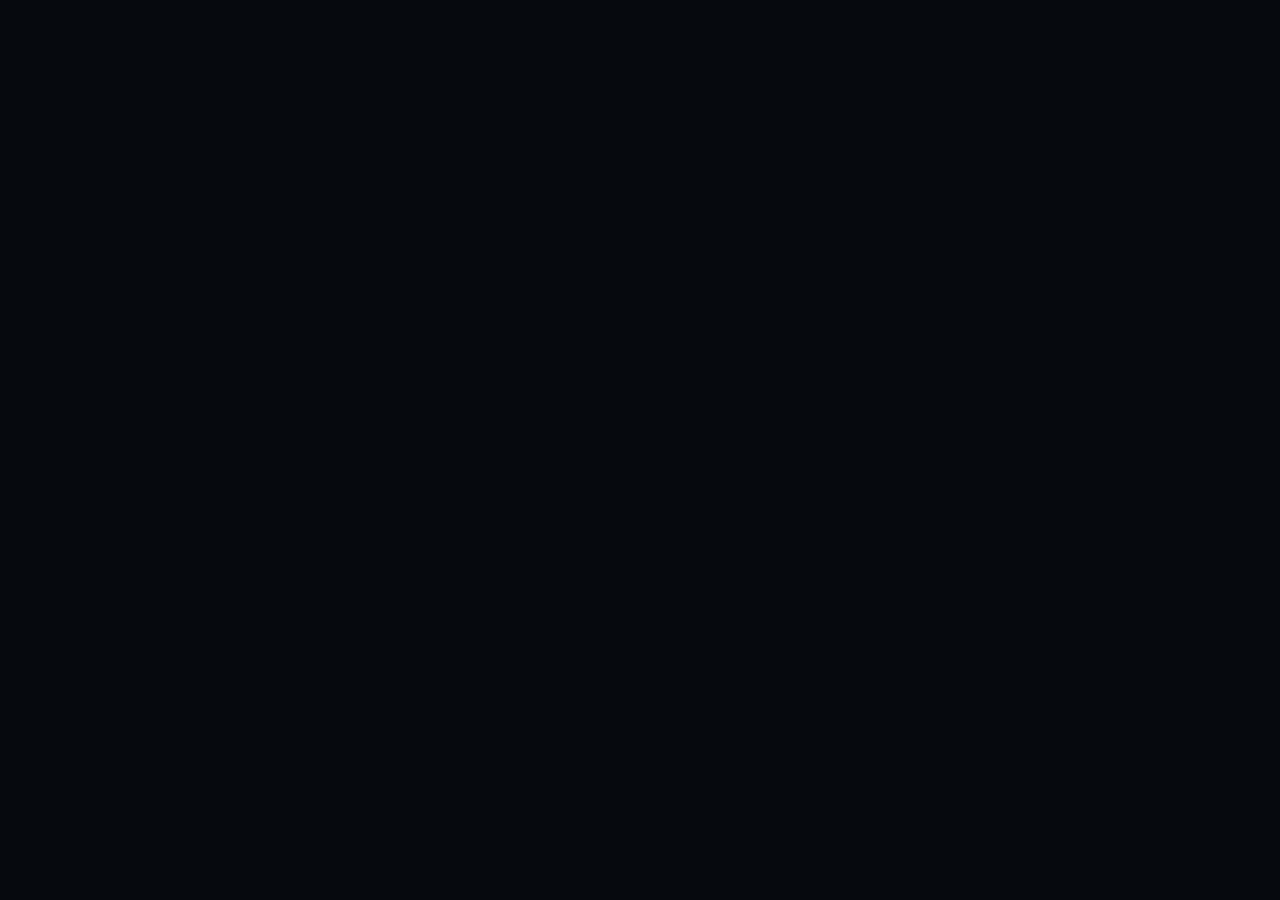
==== commit 1385ea13: "Update escape.html" ====
--- a/escape.html
+++ b/escape.html
@@ -79,10 +79,9 @@
     .frag-card.missing .frag-letter { color: var(--danger); }
     .frag-val {
       font-family: var(--font-hud); font-size: 20px; font-weight: 900;
-      letter-spacing: 0.15em; color: var(--dim);
-      transition: color 0.4s;
+      letter-spacing: 0.15em; color: var(--dim); transition: color 0.4s;
     }
-    .frag-card.loaded .frag-val { color: var(--green); }
+    .frag-card.loaded .frag-val  { color: var(--green); }
     .frag-card.missing .frag-val { color: var(--danger); font-size: 13px; }
     .frag-module {
       font-family: var(--font-mono); font-size: 9px; color: var(--muted);
@@ -109,44 +108,39 @@
 
     /* combined code display */
     .code-display {
-      font-family: var(--font-hud); font-size: clamp(28px, 5vw, 42px);
-      font-weight: 900; letter-spacing: 0.4em; color: #e8f4f8;
+      font-family: var(--font-hud); font-size: clamp(22px, 4vw, 36px);
+      font-weight: 900; letter-spacing: 0.3em; color: #e8f4f8;
       text-align: center; margin-bottom: 8px;
-      min-height: 56px;
-      display: flex; align-items: center; justify-content: center; gap: 12px;
+      min-height: 50px;
+      display: flex; align-items: center; justify-content: center;
+      gap: 8px; flex-wrap: wrap;
     }
-    .code-seg {
-      transition: color 0.4s;
-    }
+    .code-seg { transition: color 0.4s; }
     .code-seg.loaded { color: var(--green); }
     .code-seg.empty  { color: var(--dim); }
-    .code-sep {
-      color: var(--dim); font-size: 20px; opacity: 0.4;
-    }
+    .code-sep { color: var(--dim); font-size: 16px; opacity: 0.4; }
     .code-sublabel {
       font-family: var(--font-mono); font-size: 10px; color: var(--muted);
-      text-align: center; letter-spacing: 0.15em; margin-bottom: 32px;
+      text-align: center; letter-spacing: 0.15em; margin-bottom: 28px;
     }
 
     /* input row */
     .input-row {
-      display: flex; gap: 0; margin-bottom: 20px; border: 1px solid var(--border);
-      position: relative; overflow: hidden;
+      display: flex; gap: 0; margin-bottom: 16px;
+      border: 1px solid var(--border); position: relative; overflow: hidden;
     }
     .input-row::after {
       content: ''; position: absolute; bottom: 0; left: 0;
-      height: 2px; background: var(--green);
-      width: 0; transition: width 0.4s;
+      height: 2px; background: var(--green); width: 0; transition: width 0.4s;
     }
     .input-row.active::after { width: 100%; }
 
     .code-input {
-      flex: 1; font-family: var(--font-hud); font-size: 22px; font-weight: 700;
-      letter-spacing: 0.4em; background: var(--panel-2); border: none; outline: none;
-      color: #e8f4f8; padding: 16px 20px; caret-color: var(--green);
-      text-align: center;
+      flex: 1; font-family: var(--font-hud); font-size: 20px; font-weight: 700;
+      letter-spacing: 0.35em; background: var(--panel-2); border: none; outline: none;
+      color: #e8f4f8; padding: 14px 20px; caret-color: var(--green); text-align: center;
     }
-    .code-input::placeholder { color: var(--dim); letter-spacing: 0.2em; font-size: 14px; }
+    .code-input::placeholder { color: var(--dim); letter-spacing: 0.15em; font-size: 13px; }
     .code-input:disabled { opacity: 0.5; }
 
     /* launch button */
@@ -155,6 +149,7 @@
       letter-spacing: 0.3em; padding: 18px; border: 1px solid var(--muted);
       color: var(--muted); background: transparent; cursor: not-allowed;
       transition: all 0.3s; position: relative; overflow: hidden;
+      margin-bottom: 0;
     }
     .launch-btn.ready {
       border-color: var(--green); color: var(--green); cursor: pointer;
@@ -187,607 +182,10 @@
     .missing-warn {
       border: 1px solid var(--danger); background: rgba(255,59,59,0.04);
       padding: 16px 20px; margin-bottom: 24px; display: none;
-      opacity: 0; animation: fadeIn 0.5s ease forwards;
     }
     .missing-warn.show { display: block; }
     .missing-warn-text {
       font-family: var(--font-mono); font-size: 12px; color: var(--danger);
       line-height: 1.8; letter-spacing: 0.05em;
     }
-    .missing-warn-text a {
-      color: var(--accent); text-decoration: none; border-bottom: 1px solid var(--accent);
-    }
-
-   <!-- WIN SCREEN -->
-<div class="win-overlay" id="win-overlay">
-
-  <!-- PHASE 1: typewriter terminal -->
-  <div class="win-terminal" id="win-terminal">
-    <div class="wt-inner">
-      <div class="wt-header">
-        <span class="wt-label">POD 7 // LAUNCH SEQUENCE LOG // REAL-TIME</span>
-        <span class="wt-time" id="wt-clock">04:31:00</span>
-      </div>
-      <div class="wt-lines" id="wt-lines"></div>
-      <div class="wt-cursor" id="wt-cursor">_</div>
-    </div>
-  </div>
-
-  <!-- PHASE 2: win card (hidden until typewriter finishes) -->
-  <div class="win-card" id="win-card" style="display:none">
-    <div class="win-station">EREBUS STATION // POD 7 LAUNCHED // RESCUE BEACON ACTIVE</div>
-    <div class="win-title">ESCAPED</div>
-    <div class="win-sub">ENGINEER MIRA KOVAČ — SURVIVOR</div>
-    <div class="win-divider"></div>
-    <div class="win-stats">
-      <div>
-        <div class="win-stat-val" id="win-time">—</div>
-        <div class="win-stat-label">TIME REMAINING</div>
-      </div>
-      <div>
-        <div class="win-stat-val" id="win-modules">4 / 4</div>
-        <div class="win-stat-label">MODULES RESTORED</div>
-      </div>
-      <div>
-        <div class="win-stat-val" id="win-hints">—</div>
-        <div class="win-stat-label">HINTS USED</div>
-      </div>
-    </div>
-    <div class="win-lore">
-      <div class="win-lore-label">// FINAL TRANSMISSION — POD 7 BLACK BOX — STARDATE 2347.156</div>
-      <div class="win-lore-text">
-        Pod 7 launched successfully at 04:31 station time. Rescue beacon broadcasting on all emergency channels.<br><br>
-        Recovered from Med Bay: <strong>biological sample containers, Lab 7 origin</strong>. Dr. Petrov's logs confirm Helix Corp was conducting unauthorized pathogen research aboard Erebus Station. The mutation was not an accident.<br><br>
-        The original crew evacuated to Pod Bay 3 on Day 91. Their pod's transponder has not been detected. <strong>Status: unknown.</strong><br><br>
-        This recording, along with Petrov's logs and the Lab 7 samples, has been transmitted to the Interstellar Science Authority. Whatever Helix Corp was building out here — it won't stay buried.
-      </div>
-    </div>
-    <div class="win-actions">
-      <button class="win-btn" onclick="playAgain()">PLAY AGAIN</button>
-      <a href="index.html" class="win-btn secondary">RETURN TO BRIEFING</a>
-    </div>
-  </div>
-
-</div>
-    /* stats */
-    .win-stats {
-      display: grid; grid-template-columns: repeat(3, 1fr); gap: 20px;
-      margin-bottom: 40px; opacity: 0;
-    }
-    .win-overlay.show .win-stats { animation: fadeIn 0.8s ease 1.5s forwards; }
-    .win-stat-val {
-      font-family: var(--font-hud); font-size: 28px; font-weight: 900;
-      color: var(--green); margin-bottom: 6px;
-    }
-    .win-stat-label {
-      font-family: var(--font-mono); font-size: 10px; color: var(--muted);
-      letter-spacing: 0.15em;
-    }
-
-    /* final lore */
-    .win-lore {
-      border: 1px solid var(--border); background: var(--panel);
-      padding: 24px 28px; text-align: left; margin-bottom: 32px;
-      position: relative; opacity: 0;
-    }
-    .win-overlay.show .win-lore { animation: fadeIn 0.8s ease 1.8s forwards; }
-    .win-lore::after {
-      content: ''; position: absolute; top: 0; left: 0;
-      width: 3px; height: 100%; background: var(--green);
-    }
-    .win-lore-label {
-      font-family: var(--font-mono); font-size: 9px; letter-spacing: 0.2em;
-      color: var(--muted); margin-bottom: 12px;
-    }
-    .win-lore-text {
-      font-family: var(--font-mono); font-size: 12px; line-height: 1.9;
-      color: var(--text);
-    }
-    .win-lore-text strong { color: var(--warn); font-weight: normal; }
-
-    .win-actions {
-      display: flex; gap: 12px; justify-content: center; flex-wrap: wrap;
-      opacity: 0;
-    }
-    .win-overlay.show .win-actions { animation: fadeIn 0.8s ease 2.1s forwards; }
-    .win-btn {
-      font-family: var(--font-hud); font-size: 11px; font-weight: 700;
-      letter-spacing: 0.2em; padding: 14px 28px;
-      border: 1px solid var(--accent); color: var(--accent);
-      background: transparent; cursor: pointer; text-decoration: none; transition: all 0.25s;
-    }
-    .win-btn:hover { background: rgba(0,212,255,0.08); }
-    .win-btn.secondary { border-color: var(--border); color: var(--muted); }
-    .win-btn.secondary:hover { border-color: var(--muted); color: var(--text); }
-
-    /* stars bg on win */
-    .stars {
-      position: fixed; inset: 0; z-index: -1; overflow: hidden; display: none;
-    }
-    .win-overlay.show ~ .stars { display: block; }
-    .star {
-      position: absolute; background: #fff; border-radius: 50%;
-      animation: twinkle var(--d) ease-in-out infinite var(--delay);
-    }
-    @keyframes twinkle {
-      0%,100% { opacity: 0.1; transform: scale(1); }
-      50%      { opacity: 0.8; transform: scale(1.4); }
-    }
-
-    /* ── TYPEWRITER TERMINAL ── */
-.win-terminal {
-  width: 100%; max-width: 680px; padding: 0 20px;
-  display: flex; align-items: center; justify-content: center;
-}
-.wt-inner {
-  width: 100%; border: 1px solid var(--border);
-  background: var(--panel); padding: 28px 32px;
-  position: relative;
-}
-.wt-inner::before, .wt-inner::after {
-  content: ''; position: absolute; height: 1px; left: 0; right: 0;
-  background: linear-gradient(90deg, transparent, var(--green), transparent);
-  opacity: 0.3;
-}
-.wt-inner::before { top: 0; } .wt-inner::after { bottom: 0; }
-
-.wt-header {
-  display: flex; justify-content: space-between; align-items: center;
-  margin-bottom: 20px; padding-bottom: 12px; border-bottom: 1px solid var(--border);
-  font-family: var(--font-mono); font-size: 10px; letter-spacing: 0.15em;
-}
-.wt-label { color: var(--muted); }
-.wt-time  { color: var(--green); }
-
-.wt-lines { min-height: 200px; }
-.wt-line {
-  font-family: var(--font-mono); font-size: 12px; line-height: 1.9;
-  margin-bottom: 2px; display: flex; gap: 10px; align-items: baseline;
-}
-.wt-line .wt-prompt { color: var(--muted); flex-shrink: 0; }
-.wt-line .wt-text   { color: var(--text); }
-.wt-line .wt-text.ok      { color: var(--green); }
-.wt-line .wt-text.warn    { color: var(--warn); }
-.wt-line .wt-text.danger  { color: var(--danger); }
-.wt-line .wt-text.accent  { color: var(--accent); }
-.wt-line .wt-text.muted   { color: var(--muted); }
-.wt-line .wt-text.heading {
-  color: #e8f4f8; font-family: var(--font-hud);
-  font-size: 11px; letter-spacing: 0.15em;
-}
-
-.wt-cursor {
-  font-family: var(--font-mono); font-size: 14px; color: var(--green);
-  animation: blink 0.8s step-end infinite; margin-top: 4px;
-}
-@keyframes blink { 0%,100%{opacity:1} 50%{opacity:0} }
-
-/* win card phase 2 — fade in after typewriter */
-.win-card {
-  opacity: 0; animation: none;
-  max-width: 600px; width: 90%; text-align: center; padding: 0 20px;
-}
-.win-card.reveal { animation: fadeIn 1s ease forwards; }
-
-  </style>
-</head>
-<body>
-
-<div class="scanlines"></div>
-<div class="vignette"></div>
-<div class="room-bg"></div>
-
-<!-- WIN SCREEN -->
-<div class="win-overlay" id="win-overlay">
-  <div class="win-card">
-    <div class="win-station">EREBUS STATION // POD 7 LAUNCHED // RESCUE BEACON ACTIVE</div>
-    <div class="win-title">ESCAPED</div>
-    <div class="win-sub">ENGINEER MIRA KOVAČ — SURVIVOR</div>
-    <div class="win-divider"></div>
-    <div class="win-stats">
-      <div>
-        <div class="win-stat-val" id="win-time">—</div>
-        <div class="win-stat-label">TIME REMAINING</div>
-      </div>
-      <div>
-        <div class="win-stat-val" id="win-modules">4 / 4</div>
-        <div class="win-stat-label">MODULES RESTORED</div>
-      </div>
-      <div>
-        <div class="win-stat-val" id="win-hints">—</div>
-        <div class="win-stat-label">HINTS USED</div>
-      </div>
-    </div>
-    <div class="win-lore">
-      <div class="win-lore-label">// FINAL TRANSMISSION — POD 7 BLACK BOX — STARDATE 2347.156</div>
-      <div class="win-lore-text">
-        Pod 7 launched successfully at 04:31 station time. Rescue beacon broadcasting on all emergency channels.<br><br>
-        Recovered from Med Bay: <strong>biological sample containers, Lab 7 origin</strong>. Dr. Petrov's logs confirm Helix Corp was conducting unauthorized pathogen research aboard Erebus Station. The mutation was not an accident.<br><br>
-        The original crew evacuated to Pod Bay 3 on Day 91. Their pod's transponder has not been detected. <strong>Status: unknown.</strong><br><br>
-        This recording, along with Petrov's logs and the Lab 7 samples, has been transmitted to the Interstellar Science Authority. Whatever Helix Corp was building out here — it won't stay buried.
-      </div>
-    </div>
-    <div class="win-actions">
-      <button class="win-btn" onclick="playAgain()">PLAY AGAIN</button>
-      <a href="index.html" class="win-btn secondary">RETURN TO BRIEFING</a>
-    </div>
-  </div>
-</div>
-<div class="stars" id="stars"></div>
-
-<!-- TOP BAR -->
-<header class="topbar">
-  <div class="topbar-left">
-    <div class="breadcrumb">
-      <a href="hub.html">HUB</a>
-      <span class="sep">/</span>
-      <span class="current">ESCAPE POD — LAUNCH BAY 7</span>
-    </div>
-  </div>
-  <div class="timer-wrap">
-    <div class="timer-label">TIME REMAINING</div>
-    <div class="timer" id="timer">20:00</div>
-  </div>
-  <div class="badge badge--danger" style="animation:pulse 1s infinite">EMERGENCY</div>
-</header>
-
-<main class="shell">
-
-  <!-- HEADER -->
-  <div class="pod-header">
-    <div class="pod-eyebrow">ESCAPE POD 7 — LAUNCH BAY // DOCKING CLAMPS ENGAGED</div>
-    <div class="pod-title">Launch Sequence</div>
-    <div class="pod-sub">
-      Enter the 16-digit combined keycode to disengage docking clamps<br>
-      and initiate emergency launch protocol.
-    </div>
-  </div>
-
-  <!-- FRAGMENT STATUS -->
-  <div class="frag-status" id="frag-status"></div>
-
-  <!-- MISSING WARNING -->
-  <div class="missing-warn" id="missing-warn">
-    <div class="missing-warn-text" id="missing-warn-text"></div>
-  </div>
-
-  <!-- KEYPAD -->
-  <div class="keypad-panel" id="keypad-panel">
-    <div class="keypad-label">POD 7 — DOCKING CLAMP RELEASE CONSOLE</div>
-
-    <div class="code-display" id="code-display"></div>
-    <div class="code-sublabel">COMBINED KEYCODE — ALL FOUR FRAGMENTS REQUIRED</div>
-
-    <div class="input-row" id="input-row">
-      <input
-        class="code-input"
-        id="code-input"
-        type="text"
-        maxlength="16"
-        placeholder="ENTER 16-DIGIT CODE"
-        autocomplete="off"
-        spellcheck="false"
-        inputmode="numeric"
-        onkeydown="if(event.key==='Enter') attemptLaunch()"
-        oninput="onInputChange()"
-      >
-    </div>
-
-    <button class="launch-btn" id="launch-btn" onclick="attemptLaunch()">
-      <span>INITIATE LAUNCH SEQUENCE</span>
-    </button>
-
-    <div class="feedback" id="feedback"></div>
-    <div class="lockout-bar" id="lockout-bar"></div>
-  </div>
-
-</main>
-
-<!-- BOTTOM HUD -->
-<div class="hud-bar">
-  <div class="hud-item"><div class="hud-dot"></div>DOCKING CLAMPS: <span id="hud-clamps">ENGAGED</span></div>
-  <div class="hud-item">FRAGMENTS: <span id="hud-frags">0 / 4</span></div>
-  <div class="hud-item">BEACON: <span id="hud-beacon">OFFLINE</span></div>
-</div>
-
-<script>
-  /* ══════════════════════
-     FRAGMENT VALUES
-     Must match what rooms save to localStorage
-  ══════════════════════ */
-  const FRAGMENTS = { A:'4471', B:'8823', C:'1196', D:'5502' };
-  const MODULES   = { A:'O2 CONTROL', B:'REACTOR BAY', C:'COMMS ARRAY', D:'MED BAY' };
-  const SOLUTION  = '4471882311965502'; // A+B+C+D concatenated
-
-  let solved    = false;
-  let lockedOut = false;
-
-  /* ── TIMER ── */
-  let totalSeconds = 20 * 60;
-  const savedTime = localStorage.getItem('erebus-time');
-  if (savedTime) totalSeconds = parseInt(savedTime, 10);
-  const timerEl = document.getElementById('timer');
-  function fmt(s){ return `${Math.floor(s/60).toString().padStart(2,'0')}:${(s%60).toString().padStart(2,'0')}`; }
-  timerEl.textContent = fmt(totalSeconds);
-  const timerInterval = setInterval(() => {
-    totalSeconds--;
-    localStorage.setItem('erebus-time', totalSeconds);
-    timerEl.textContent = fmt(totalSeconds);
-    if (totalSeconds <= 60) timerEl.classList.add('critical');
-    if (totalSeconds <= 0) {
-      clearInterval(timerInterval);
-      document.body.innerHTML = `<div style="display:flex;align-items:center;justify-content:center;height:100vh;font-family:'Orbitron',sans-serif;font-size:28px;color:#ff3b3b;letter-spacing:0.15em;text-align:center;flex-direction:column;gap:16px;background:#060a0f;"><div>LIFE SUPPORT FAILURE</div><div style="font-size:12px;color:#4a6a7a;font-family:'Share Tech Mono',monospace;letter-spacing:0.2em">MISSION FAILED — <a href="hub.html" style="color:#00d4ff">RETURN TO HUB</a></div></div>`;
-    }
-  }, 1000);
-
-  /* ── RENDER STATE ── */
-  function renderState() {
-    const state   = JSON.parse(localStorage.getItem('erebus') || '{}');
-    const fragBar = document.getElementById('frag-status');
-    const display = document.getElementById('code-display');
-    let collected = 0;
-    let missing   = [];
-
-    fragBar.innerHTML  = '';
-    display.innerHTML  = '';
-
-    ['A','B','C','D'].forEach((id, i) => {
-      const has = !!state[id];
-      if (has) collected++;
-      else missing.push(id);
-
-      // fragment card
-      const card = document.createElement('div');
-      card.className = `frag-card ${has ? 'loaded' : 'missing'}`;
-      card.innerHTML = `
-        <div class="frag-letter">FRAG ${id}</div>
-        <div class="frag-val">${has ? FRAGMENTS[id] : 'MISSING'}</div>
-        <div class="frag-module">${MODULES[id]}</div>
-      `;
-      fragBar.appendChild(card);
-
-      // code display segment
-      if (i > 0) {
-        const sep = document.createElement('span');
-        sep.className = 'code-sep';
-        sep.textContent = '·';
-        display.appendChild(sep);
-      }
-      const seg = document.createElement('span');
-      seg.className = `code-seg ${has ? 'loaded' : 'empty'}`;
-      seg.textContent = has ? FRAGMENTS[id] : '????';
-      display.appendChild(seg);
-    });
-
-    document.getElementById('hud-frags').textContent = `${collected} / 4`;
-
-    // missing warning
-    const warn = document.getElementById('missing-warn');
-    if (missing.length > 0) {
-      const names = missing.map(id => MODULES[id]).join(', ');
-      const links = missing.map(id => {
-        const file = { A:'rooms/o2.html', B:'rooms/reactor.html', C:'rooms/comms.html', D:'rooms/medbay.html' }[id];
-        return `<a href="${file}">${MODULES[id]}</a>`;
-      }).join(', ');
-      document.getElementById('missing-warn-text').innerHTML =
-        `⚠ LAUNCH BLOCKED — Missing fragment${missing.length > 1 ? 's' : ''}: ${links}. Complete ${missing.length > 1 ? 'these modules' : 'this module'} first.`;
-      warn.classList.add('show');
-    } else {
-      warn.classList.remove('show');
-    }
-
-    // pre-fill input if all collected
-    if (collected === 4) {
-      document.getElementById('code-input').value = SOLUTION;
-      document.getElementById('launch-btn').classList.add('ready');
-      document.getElementById('input-row').classList.add('active');
-      setFeedback('All fragments loaded. Enter the code to launch.', 'ok');
-    }
-
-    return collected;
-  }
-
-  /* ── INPUT CHANGE ── */
-  function onInputChange() {
-    document.getElementById('input-row').classList.add('active');
-    setFeedback('', '');
-    const val = document.getElementById('code-input').value;
-    const state = JSON.parse(localStorage.getItem('erebus') || '{}');
-    const allCollected = ['A','B','C','D'].every(id => !!state[id]);
-    if (allCollected) document.getElementById('launch-btn').classList.add('ready');
-  }
-
-  /* ── ATTEMPT LAUNCH ── */
-  function attemptLaunch() {
-    if (lockedOut || solved) return;
-
-    const state = JSON.parse(localStorage.getItem('erebus') || '{}');
-    const allCollected = ['A','B','C','D'].every(id => !!state[id]);
-
-    if (!allCollected) {
-      setFeedback('Cannot launch — not all fragments collected.', 'fail');
-      return;
-    }
-
-    const val = document.getElementById('code-input').value.trim().replace(/\s/g,'');
-
-    if (val === SOLUTION) {
-      handleWin();
-    } else if (val.length < 16) {
-      setFeedback(`Code must be 16 digits. You entered ${val.length}.`, 'warn');
-    } else {
-      triggerLockout();
-      setFeedback('INVALID CODE — docking clamps hold. System locked for 15s.', 'fail');
-    }
-  }
-
- /* ── WIN ── */
-function handleWin() {
-  solved = true;
-  clearInterval(timerInterval);
-
-  const state     = JSON.parse(localStorage.getItem('erebus') || '{}');
-  const hintsUsed = state.hintsUsed || 0;
-  const timeLeft  = fmt(totalSeconds);
-
-  document.getElementById('win-time').textContent  = timeLeft;
-  document.getElementById('win-hints').textContent = hintsUsed;
-  document.getElementById('hud-clamps').textContent = 'RELEASED';
-  document.getElementById('hud-clamps').style.color = 'var(--green)';
-  document.getElementById('hud-beacon').textContent = 'BROADCASTING';
-  document.getElementById('hud-beacon').style.color = 'var(--green)';
-
-  buildStars();
-
-  // show overlay first, then run typewriter
-  setTimeout(() => {
-    document.getElementById('win-overlay').classList.add('show');
-    setTimeout(() => runTypewriter(timeLeft), 400);
-  }, 600);
-}
-
-/* ── TYPEWRITER ENGINE ── */
-function runTypewriter(timeLeft) {
-  const lines = [
-    { prompt: '[04:31:02]', text: 'INITIATING EMERGENCY LAUNCH SEQUENCE...', style: 'heading', delay: 0 },
-    { prompt: '[04:31:02]', text: 'Verifying keycode integrity...', style: '', delay: 800 },
-    { prompt: '[04:31:03]', text: 'KEYCODE ACCEPTED — all four fragments verified.', style: 'ok', delay: 1800 },
-    { prompt: '[04:31:03]', text: 'Disengaging docking clamp 1 of 4...', style: 'muted', delay: 2800 },
-    { prompt: '[04:31:04]', text: 'Disengaging docking clamp 2 of 4...', style: 'muted', delay: 3400 },
-    { prompt: '[04:31:04]', text: 'Disengaging docking clamp 3 of 4...', style: 'muted', delay: 4000 },
-    { prompt: '[04:31:05]', text: 'Disengaging docking clamp 4 of 4... RELEASED.', style: 'ok', delay: 4600 },
-    { prompt: '[04:31:05]', text: '────────────────────────────────────', style: 'muted', delay: 5400 },
-    { prompt: '[04:31:05]', text: 'Sealing airlock. Pressurizing cabin.', style: '', delay: 5800 },
-    { prompt: '[04:31:07]', text: `Emergency power remaining: ${timeLeft} — sufficient.`, style: 'warn', delay: 6800 },
-    { prompt: '[04:31:08]', text: 'Igniting primary thruster...', style: '', delay: 7800 },
-    { prompt: '[04:31:09]', text: 'THRUST NOMINAL. Pod separating from station.', style: 'ok', delay: 9000 },
-    { prompt: '[04:31:11]', text: '────────────────────────────────────', style: 'muted', delay: 10000 },
-    { prompt: '[04:31:11]', text: 'Broadcasting on all emergency channels.', style: 'accent', delay: 10600 },
-    { prompt: '[04:31:12]', text: 'Rescue beacon ACTIVE. Signal strength: strong.', style: 'accent', delay: 11400 },
-    { prompt: '[04:31:14]', text: '────────────────────────────────────', style: 'muted', delay: 12200 },
-    { prompt: '[04:31:14]', text: 'Uploading black box data to beacon...', style: '', delay: 12800 },
-    { prompt: '[04:31:15]', text: 'Petrov logs: TRANSMITTED.', style: 'ok', delay: 13800 },
-    { prompt: '[04:31:15]', text: 'Lab 7 sample manifest: TRANSMITTED.', style: 'ok', delay: 14600 },
-    { prompt: '[04:31:16]', text: 'Okafor personal logs: TRANSMITTED.', style: 'ok', delay: 15400 },
-    { prompt: '[04:31:17]', text: '────────────────────────────────────', style: 'muted', delay: 16400 },
-    { prompt: '[04:31:17]', text: 'EREBUS STATION receding. Hull integrity: holding.', style: 'muted', delay: 17000 },
-    { prompt: '[04:31:19]', text: 'Estimated rescue intercept: 11.4 hours.', style: '', delay: 18000 },
-    { prompt: '[04:31:20]', text: '════════════════════════════════════', style: 'muted', delay: 19000 },
-    { prompt: '[04:31:20]', text: 'MISSION COMPLETE. ENGINEER KOVAČ — SURVIVOR.', style: 'heading', delay: 19800 },
-    { prompt: '[04:31:20]', text: '════════════════════════════════════', style: 'muted', delay: 20600 },
-  ];
-
-  const container = document.getElementById('wt-lines');
-  const cursor    = document.getElementById('wt-cursor');
-
-  // animate clock
-  let clockSec = 31 * 60 + 2; // 04:31:02
-  const clockEl = document.getElementById('wt-clock');
-  const clockInterval = setInterval(() => {
-    clockSec++;
-    const h  = Math.floor(clockSec / 3600).toString().padStart(2,'0');
-    const m  = Math.floor((clockSec % 3600) / 60).toString().padStart(2,'0');
-    const s  = (clockSec % 60).toString().padStart(2,'0');
-    clockEl.textContent = `${h}:${m}:${s}`;
-  }, 1000);
-
-  lines.forEach(({ prompt, text, style, delay }) => {
-    setTimeout(() => {
-      const line = document.createElement('div');
-      line.className = 'wt-line';
-      line.innerHTML = `<span class="wt-prompt">${prompt}</span><span class="wt-text ${style}"></span>`;
-      container.appendChild(line);
-      cursor.after(line); // keep cursor at bottom
-
-      const textEl = line.querySelector('.wt-text');
-      let i = 0;
-      const speed = 28; // ms per character
-      const typeInterval = setInterval(() => {
-        textEl.textContent += text[i];
-        i++;
-        // auto-scroll
-        container.scrollTop = container.scrollHeight;
-        if (i >= text.length) clearInterval(typeInterval);
-      }, speed);
-    }, delay);
-  });
-
-  // after last line finishes typing, transition to win card
-  const lastLine   = lines[lines.length - 1];
-  const lastFinish = lastLine.delay + lastLine.text.length * 28 + 1200;
-
-  setTimeout(() => {
-    clearInterval(clockInterval);
-    cursor.style.display = 'none';
-
-    // fade out terminal, fade in win card
-    const terminal = document.getElementById('win-terminal');
-    terminal.style.transition = 'opacity 1s';
-    terminal.style.opacity    = '0';
-
-    setTimeout(() => {
-      terminal.style.display = 'none';
-      const card = document.getElementById('win-card');
-      card.style.display = 'block';
-      void card.offsetWidth;
-      card.classList.add('reveal');
-    }, 1000);
-
-  }, lastFinish);
-}
-
-  /* ── LOCKOUT ── */
-  function triggerLockout() {
-    lockedOut = true;
-    document.getElementById('launch-btn').classList.remove('ready');
-    document.getElementById('code-input').disabled = true;
-    const bar = document.getElementById('lockout-bar');
-    bar.classList.remove('animating'); void bar.offsetWidth;
-    bar.classList.add('animating');
-    setTimeout(() => {
-      lockedOut = false;
-      document.getElementById('code-input').disabled = false;
-      document.getElementById('launch-btn').classList.add('ready');
-      bar.classList.remove('animating');
-      setFeedback('System reset. Try again.', '');
-    }, 15000);
-  }
-
-  function setFeedback(msg, type) {
-    const el = document.getElementById('feedback');
-    el.textContent = msg;
-    el.className = `feedback${type ? ' ' + type : ''}`;
-  }
-
-  /* ── PLAY AGAIN ── */
-  function playAgain() {
-    localStorage.removeItem('erebus');
-    localStorage.removeItem('erebus-time');
-    window.location.href = 'index.html';
-  }
-
-  /* ── STAR FIELD ── */
-  function buildStars() {
-    const container = document.getElementById('stars');
-    container.innerHTML = '';
-    for (let i = 0; i < 120; i++) {
-      const star = document.createElement('div');
-      const size = Math.random() * 2.5 + 0.5;
-      star.className = 'star';
-      star.style.cssText = `
-        width:${size}px; height:${size}px;
-        top:${Math.random()*100}%;
-        left:${Math.random()*100}%;
-        --d:${2 + Math.random()*4}s;
-        --delay:-${Math.random()*4}s;
-        opacity:${Math.random()*0.6};
-      `;
-      container.appendChild(star);
-    }
-  }
-
-  /* ── INIT ── */
-  window.addEventListener('DOMContentLoaded', renderState);
-</script>
-</body>
-</html>
+    .missing-warn-text a { color: var(--accent); text-decoration: none; border-bottom: 1px solid var(--accent);
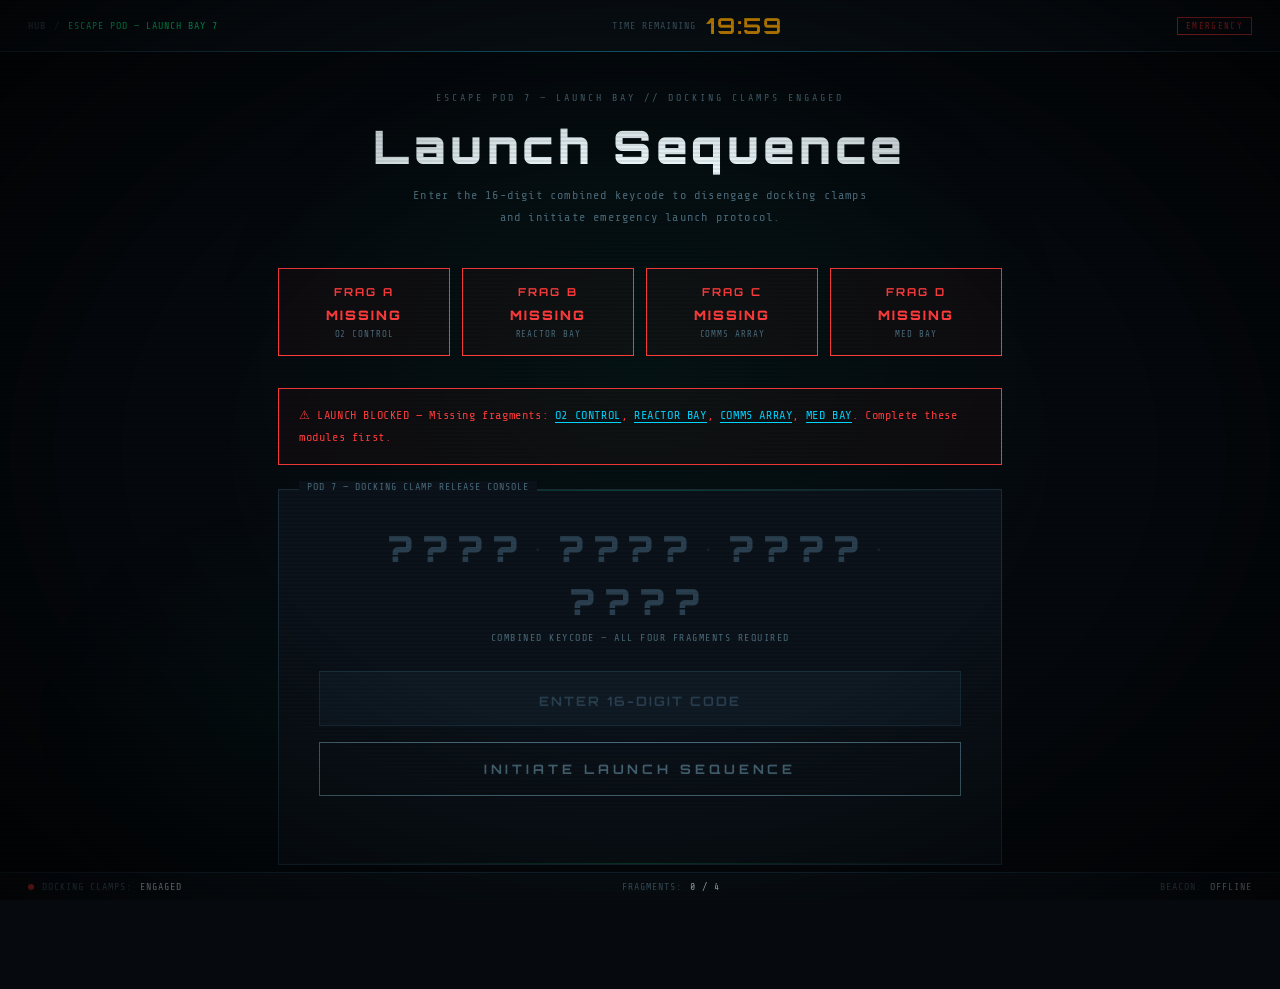
==== commit 070128a9: "Update escape.html" ====
--- a/escape.html
+++ b/escape.html
@@ -188,4 +188,552 @@
       font-family: var(--font-mono); font-size: 12px; color: var(--danger);
       line-height: 1.8; letter-spacing: 0.05em;
     }
-    .missing-warn-text a { color: var(--accent); text-decoration: none; border-bottom: 1px solid var(--accent);
+    .missing-warn-text a { color: var(--accent); text-decoration: none; border-bottom: 1px solid var(--accent); }
+
+    /* ── WIN OVERLAY ── */
+    .win-overlay {
+      position: fixed; inset: 0; background: var(--bg); z-index: 400;
+      display: none; align-items: flex-start; justify-content: center;
+      opacity: 0; transition: opacity 0.8s;
+      overflow-y: auto; padding: 40px 20px 60px;
+    }
+    .win-overlay.show { display: flex; }
+    .win-overlay.visible { opacity: 1; }
+
+    /* ── TYPEWRITER TERMINAL ── */
+    .win-terminal {
+      width: 100%; max-width: 680px;
+    }
+    .wt-inner {
+      width: 100%; border: 1px solid var(--border);
+      background: var(--panel); padding: 28px 32px; position: relative;
+    }
+    .wt-inner::before, .wt-inner::after {
+      content: ''; position: absolute; height: 1px; left: 0; right: 0;
+      background: linear-gradient(90deg, transparent, var(--green), transparent); opacity: 0.3;
+    }
+    .wt-inner::before { top: 0; } .wt-inner::after { bottom: 0; }
+    .wt-header {
+      display: flex; justify-content: space-between; align-items: center;
+      margin-bottom: 20px; padding-bottom: 12px; border-bottom: 1px solid var(--border);
+      font-family: var(--font-mono); font-size: 10px; letter-spacing: 0.15em;
+    }
+    .wt-label { color: var(--muted); }
+    .wt-time  { color: var(--green); }
+    .wt-lines { min-height: 200px; }
+    .wt-line {
+      font-family: var(--font-mono); font-size: 12px; line-height: 1.9;
+      margin-bottom: 2px; display: flex; gap: 10px; align-items: baseline;
+    }
+    .wt-line .wt-prompt { color: var(--muted); flex-shrink: 0; }
+    .wt-line .wt-text   { color: var(--text); }
+    .wt-line .wt-text.ok      { color: var(--green); }
+    .wt-line .wt-text.warn    { color: var(--warn); }
+    .wt-line .wt-text.danger  { color: var(--danger); }
+    .wt-line .wt-text.accent  { color: var(--accent); }
+    .wt-line .wt-text.muted   { color: var(--muted); }
+    .wt-line .wt-text.heading {
+      color: #e8f4f8; font-family: var(--font-hud);
+      font-size: 11px; letter-spacing: 0.15em;
+    }
+    .wt-cursor {
+      font-family: var(--font-mono); font-size: 14px; color: var(--green);
+      animation: blink 0.8s step-end infinite; margin-top: 4px;
+    }
+    @keyframes blink { 0%,100%{opacity:1} 50%{opacity:0} }
+
+    /* ── WIN CARD ── */
+    .win-card {
+      display: none; max-width: 600px; width: 100%; text-align: center;
+      opacity: 0;
+    }
+    .win-card.reveal { animation: fadeIn 1s ease forwards; }
+
+    .win-station {
+      font-family: var(--font-mono); font-size: 10px; letter-spacing: 0.3em;
+      color: var(--muted); margin-bottom: 24px;
+    }
+    .win-title {
+      font-family: var(--font-hud); font-size: clamp(36px, 8vw, 72px);
+      font-weight: 900; letter-spacing: 0.12em; color: var(--green);
+      line-height: 1; margin-bottom: 16px;
+    }
+    .win-sub {
+      font-family: var(--font-hud); font-size: 14px; letter-spacing: 0.2em;
+      color: #e8f4f8; margin-bottom: 40px;
+    }
+    .win-divider {
+      height: 1px; background: linear-gradient(90deg, transparent, var(--green), transparent);
+      margin: 0 auto 36px; max-width: 400px;
+    }
+    .win-stats {
+      display: grid; grid-template-columns: repeat(3, 1fr); gap: 20px; margin-bottom: 40px;
+    }
+    .win-stat-val {
+      font-family: var(--font-hud); font-size: 28px; font-weight: 900;
+      color: var(--green); margin-bottom: 6px;
+    }
+    .win-stat-label {
+      font-family: var(--font-mono); font-size: 10px; color: var(--muted); letter-spacing: 0.15em;
+    }
+    .win-lore {
+      border: 1px solid var(--border); background: var(--panel);
+      padding: 24px 28px; text-align: left; margin-bottom: 32px; position: relative;
+    }
+    .win-lore::after {
+      content: ''; position: absolute; top: 0; left: 0;
+      width: 3px; height: 100%; background: var(--green);
+    }
+    .win-lore-label {
+      font-family: var(--font-mono); font-size: 9px; letter-spacing: 0.2em;
+      color: var(--muted); margin-bottom: 12px;
+    }
+    .win-lore-text {
+      font-family: var(--font-mono); font-size: 12px; line-height: 1.9; color: var(--text);
+    }
+    .win-lore-text strong { color: var(--warn); font-weight: normal; }
+    .win-actions { display: flex; gap: 12px; justify-content: center; flex-wrap: wrap; }
+    .win-btn {
+      font-family: var(--font-hud); font-size: 11px; font-weight: 700; letter-spacing: 0.2em;
+      padding: 14px 28px; border: 1px solid var(--accent); color: var(--accent);
+      background: transparent; cursor: pointer; text-decoration: none; transition: all 0.25s;
+    }
+    .win-btn:hover { background: rgba(0,212,255,0.08); }
+    .win-btn.secondary { border-color: var(--border); color: var(--muted); }
+    .win-btn.secondary:hover { border-color: var(--muted); color: var(--text); }
+
+    /* stars */
+    .stars { position: fixed; inset: 0; z-index: 399; pointer-events: none; }
+    .star {
+      position: absolute; background: #fff; border-radius: 50%;
+      animation: twinkle var(--d) ease-in-out infinite var(--delay);
+    }
+    @keyframes twinkle {
+      0%,100% { opacity: 0.1; transform: scale(1); }
+      50%      { opacity: 0.8; transform: scale(1.4); }
+    }
+
+  </style>
+</head>
+<body>
+
+<div class="scanlines"></div>
+<div class="vignette"></div>
+<div class="room-bg"></div>
+<div class="stars" id="stars"></div>
+
+<!-- WIN OVERLAY -->
+<div class="win-overlay" id="win-overlay">
+
+  <!-- PHASE 1: typewriter -->
+  <div class="win-terminal" id="win-terminal">
+    <div class="wt-inner">
+      <div class="wt-header">
+        <span class="wt-label">POD 7 // LAUNCH SEQUENCE LOG // REAL-TIME</span>
+        <span class="wt-time" id="wt-clock">04:31:00</span>
+      </div>
+      <div class="wt-lines" id="wt-lines"></div>
+      <div class="wt-cursor" id="wt-cursor">_</div>
+    </div>
+  </div>
+
+  <!-- PHASE 2: win card -->
+  <div class="win-card" id="win-card">
+    <div class="win-station">EREBUS STATION // POD 7 LAUNCHED // RESCUE BEACON ACTIVE</div>
+    <div class="win-title">ESCAPED</div>
+    <div class="win-sub">ENGINEER MIRA KOVAČ — SURVIVOR</div>
+    <div class="win-divider"></div>
+    <div class="win-stats">
+      <div>
+        <div class="win-stat-val" id="win-time">—</div>
+        <div class="win-stat-label">TIME REMAINING</div>
+      </div>
+      <div>
+        <div class="win-stat-val" id="win-modules">4 / 4</div>
+        <div class="win-stat-label">MODULES RESTORED</div>
+      </div>
+      <div>
+        <div class="win-stat-val" id="win-hints">—</div>
+        <div class="win-stat-label">HINTS USED</div>
+      </div>
+    </div>
+    <div class="win-lore">
+      <div class="win-lore-label">// FINAL TRANSMISSION — POD 7 BLACK BOX — STARDATE 2347.156</div>
+      <div class="win-lore-text">
+        Pod 7 launched successfully at 04:31 station time. Rescue beacon broadcasting on all emergency channels.<br><br>
+        Recovered from Med Bay: <strong>biological sample containers, Lab 7 origin</strong>. Dr. Petrov's logs confirm Helix Corp was conducting unauthorized pathogen research aboard Erebus Station. The mutation was not an accident.<br><br>
+        The original crew evacuated to Pod Bay 3 on Day 91. Their pod's transponder has not been detected. <strong>Status: unknown.</strong><br><br>
+        This recording, along with Petrov's logs and the Lab 7 samples, has been transmitted to the Interstellar Science Authority. Whatever Helix Corp was building out here — it won't stay buried.
+      </div>
+    </div>
+    <div class="win-actions">
+      <button class="win-btn" onclick="playAgain()">PLAY AGAIN</button>
+      <a href="index.html" class="win-btn secondary">RETURN TO BRIEFING</a>
+    </div>
+  </div>
+
+</div>
+
+<!-- TOP BAR -->
+<header class="topbar">
+  <div class="topbar-left">
+    <div class="breadcrumb">
+      <a href="hub.html">HUB</a>
+      <span class="sep">/</span>
+      <span class="current">ESCAPE POD — LAUNCH BAY 7</span>
+    </div>
+  </div>
+  <div class="timer-wrap">
+    <div class="timer-label">TIME REMAINING</div>
+    <div class="timer" id="timer">20:00</div>
+  </div>
+  <div class="badge badge--danger" style="animation:pulse 1s infinite">EMERGENCY</div>
+</header>
+
+<main class="shell">
+
+  <div class="pod-header">
+    <div class="pod-eyebrow">ESCAPE POD 7 — LAUNCH BAY // DOCKING CLAMPS ENGAGED</div>
+    <div class="pod-title">Launch Sequence</div>
+    <div class="pod-sub">
+      Enter the 16-digit combined keycode to disengage docking clamps<br>
+      and initiate emergency launch protocol.
+    </div>
+  </div>
+
+  <div class="frag-status" id="frag-status"></div>
+
+  <div class="missing-warn" id="missing-warn">
+    <div class="missing-warn-text" id="missing-warn-text"></div>
+  </div>
+
+  <div class="keypad-panel" id="keypad-panel">
+    <div class="keypad-label">POD 7 — DOCKING CLAMP RELEASE CONSOLE</div>
+
+    <div class="code-display" id="code-display"></div>
+    <div class="code-sublabel">COMBINED KEYCODE — ALL FOUR FRAGMENTS REQUIRED</div>
+
+    <div class="input-row" id="input-row">
+      <input
+        class="code-input"
+        id="code-input"
+        type="text"
+        maxlength="16"
+        placeholder="ENTER 16-DIGIT CODE"
+        autocomplete="off"
+        spellcheck="false"
+        inputmode="numeric"
+        onkeydown="if(event.key==='Enter') attemptLaunch()"
+        oninput="onInputChange()"
+      >
+    </div>
+
+    <button class="launch-btn" id="launch-btn" onclick="attemptLaunch()">
+      <span>INITIATE LAUNCH SEQUENCE</span>
+    </button>
+
+    <div class="feedback" id="feedback"></div>
+    <div class="lockout-bar" id="lockout-bar"></div>
+  </div>
+
+</main>
+
+<!-- BOTTOM HUD -->
+<div class="hud-bar">
+  <div class="hud-item"><div class="hud-dot"></div>DOCKING CLAMPS: <span id="hud-clamps">ENGAGED</span></div>
+  <div class="hud-item">FRAGMENTS: <span id="hud-frags">0 / 4</span></div>
+  <div class="hud-item">BEACON: <span id="hud-beacon">OFFLINE</span></div>
+</div>
+
+<script>
+  const FRAGMENTS = { A:'4471', B:'8823', C:'1196', D:'5502' };
+  const MODULES   = { A:'O2 CONTROL', B:'REACTOR BAY', C:'COMMS ARRAY', D:'MED BAY' };
+  const SOLUTION  = '4471882311965502';
+
+  let solved    = false;
+  let lockedOut = false;
+
+  /* ── TIMER ── */
+  let totalSeconds = 20 * 60;
+  const savedTime  = localStorage.getItem('erebus-time');
+  if (savedTime) totalSeconds = parseInt(savedTime, 10);
+  const timerEl = document.getElementById('timer');
+  function fmt(s){ return `${Math.floor(s/60).toString().padStart(2,'0')}:${(s%60).toString().padStart(2,'0')}`; }
+  timerEl.textContent = fmt(totalSeconds);
+
+  const timerInterval = setInterval(() => {
+    totalSeconds--;
+    localStorage.setItem('erebus-time', totalSeconds);
+    timerEl.textContent = fmt(totalSeconds);
+    if (totalSeconds <= 60) timerEl.classList.add('critical');
+    if (totalSeconds <= 0) {
+      clearInterval(timerInterval);
+      window.location.href = 'gameover.html';
+    }
+  }, 1000);
+
+  /* ── RENDER STATE ── */
+  function renderState() {
+    const state   = JSON.parse(localStorage.getItem('erebus') || '{}');
+    const fragBar = document.getElementById('frag-status');
+    const display = document.getElementById('code-display');
+    let collected = 0;
+    let missing   = [];
+
+    fragBar.innerHTML = '';
+    display.innerHTML = '';
+
+    ['A','B','C','D'].forEach((id, i) => {
+      const has = !!state[id];
+      if (has) collected++;
+      else missing.push(id);
+
+      const card = document.createElement('div');
+      card.className = `frag-card ${has ? 'loaded' : 'missing'}`;
+      card.innerHTML = `
+        <div class="frag-letter">FRAG ${id}</div>
+        <div class="frag-val">${has ? FRAGMENTS[id] : 'MISSING'}</div>
+        <div class="frag-module">${MODULES[id]}</div>
+      `;
+      fragBar.appendChild(card);
+
+      if (i > 0) {
+        const sep = document.createElement('span');
+        sep.className = 'code-sep';
+        sep.textContent = '·';
+        display.appendChild(sep);
+      }
+      const seg = document.createElement('span');
+      seg.className = `code-seg ${has ? 'loaded' : 'empty'}`;
+      seg.textContent = has ? FRAGMENTS[id] : '????';
+      display.appendChild(seg);
+    });
+
+    document.getElementById('hud-frags').textContent = `${collected} / 4`;
+
+    // missing warning
+    const warn = document.getElementById('missing-warn');
+    if (missing.length > 0) {
+      const links = missing.map(id => {
+        const file = { A:'rooms/o2.html', B:'rooms/reactor.html', C:'rooms/comms.html', D:'rooms/medbay.html' }[id];
+        return `<a href="${file}">${MODULES[id]}</a>`;
+      }).join(', ');
+      document.getElementById('missing-warn-text').innerHTML =
+        `⚠ LAUNCH BLOCKED — Missing fragment${missing.length > 1 ? 's' : ''}: ${links}. Complete ${missing.length > 1 ? 'these modules' : 'this module'} first.`;
+      warn.classList.add('show');
+    }
+
+    // pre-fill and unlock if all collected
+    if (collected === 4) {
+      const input = document.getElementById('code-input');
+      input.value = SOLUTION;
+      input.classList.add('active');
+      document.getElementById('input-row').classList.add('active');
+      document.getElementById('launch-btn').classList.add('ready');
+      setFeedback('All fragments loaded. Confirm code and initiate launch.', 'ok');
+    }
+  }
+
+  /* ── INPUT ── */
+  function onInputChange() {
+    document.getElementById('input-row').classList.add('active');
+    setFeedback('', '');
+    const val   = document.getElementById('code-input').value;
+    const state = JSON.parse(localStorage.getItem('erebus') || '{}');
+    const all   = ['A','B','C','D'].every(id => !!state[id]);
+    if (all) document.getElementById('launch-btn').classList.add('ready');
+  }
+
+  /* ── ATTEMPT LAUNCH ── */
+  function attemptLaunch() {
+    if (lockedOut || solved) return;
+
+    const state = JSON.parse(localStorage.getItem('erebus') || '{}');
+    const all   = ['A','B','C','D'].every(id => !!state[id]);
+
+    if (!all) {
+      setFeedback('Cannot launch — fragments missing. Return to hub.', 'fail');
+      return;
+    }
+
+    const val = document.getElementById('code-input').value.trim().replace(/\s/g, '');
+
+    if (val === SOLUTION) {
+      handleWin();
+    } else if (val.length < 16) {
+      setFeedback(`Code must be 16 digits. You entered ${val.length}.`, 'warn');
+    } else {
+      triggerLockout();
+      setFeedback('INVALID CODE — docking clamps hold. System locked for 15s.', 'fail');
+    }
+  }
+
+  /* ── WIN ── */
+  function handleWin() {
+    solved = true;
+    clearInterval(timerInterval);
+
+    const state     = JSON.parse(localStorage.getItem('erebus') || '{}');
+    const hintsUsed = state.hintsUsed || 0;
+    const timeLeft  = fmt(totalSeconds);
+
+    document.getElementById('win-time').textContent   = timeLeft;
+    document.getElementById('win-hints').textContent  = hintsUsed;
+    document.getElementById('hud-clamps').textContent = 'RELEASED';
+    document.getElementById('hud-clamps').style.color = 'var(--green)';
+    document.getElementById('hud-beacon').textContent = 'BROADCASTING';
+    document.getElementById('hud-beacon').style.color = 'var(--green)';
+
+    buildStars();
+
+    // show overlay
+    const overlay = document.getElementById('win-overlay');
+    overlay.style.display = 'flex';
+    setTimeout(() => {
+      overlay.classList.add('visible');
+      setTimeout(() => runTypewriter(timeLeft), 400);
+    }, 100);
+  }
+
+  /* ── TYPEWRITER ── */
+  function runTypewriter(timeLeft) {
+    const lines = [
+      { prompt:'[04:31:02]', text:'INITIATING EMERGENCY LAUNCH SEQUENCE...', style:'heading', delay:0 },
+      { prompt:'[04:31:02]', text:'Verifying keycode integrity...', style:'', delay:800 },
+      { prompt:'[04:31:03]', text:'KEYCODE ACCEPTED — all four fragments verified.', style:'ok', delay:1800 },
+      { prompt:'[04:31:03]', text:'Disengaging docking clamp 1 of 4...', style:'muted', delay:2800 },
+      { prompt:'[04:31:04]', text:'Disengaging docking clamp 2 of 4...', style:'muted', delay:3400 },
+      { prompt:'[04:31:04]', text:'Disengaging docking clamp 3 of 4...', style:'muted', delay:4000 },
+      { prompt:'[04:31:05]', text:'Disengaging docking clamp 4 of 4... RELEASED.', style:'ok', delay:4600 },
+      { prompt:'[04:31:05]', text:'────────────────────────────────────', style:'muted', delay:5400 },
+      { prompt:'[04:31:05]', text:'Sealing airlock. Pressurizing cabin.', style:'', delay:5800 },
+      { prompt:'[04:31:07]', text:`Emergency power remaining: ${timeLeft} — sufficient.`, style:'warn', delay:6800 },
+      { prompt:'[04:31:08]', text:'Igniting primary thruster...', style:'', delay:7800 },
+      { prompt:'[04:31:09]', text:'THRUST NOMINAL. Pod separating from station.', style:'ok', delay:9000 },
+      { prompt:'[04:31:11]', text:'────────────────────────────────────', style:'muted', delay:10000 },
+      { prompt:'[04:31:11]', text:'Broadcasting on all emergency channels.', style:'accent', delay:10600 },
+      { prompt:'[04:31:12]', text:'Rescue beacon ACTIVE. Signal strength: strong.', style:'accent', delay:11400 },
+      { prompt:'[04:31:14]', text:'────────────────────────────────────', style:'muted', delay:12200 },
+      { prompt:'[04:31:14]', text:'Uploading black box data to beacon...', style:'', delay:12800 },
+      { prompt:'[04:31:15]', text:'Petrov logs: TRANSMITTED.', style:'ok', delay:13800 },
+      { prompt:'[04:31:15]', text:'Lab 7 sample manifest: TRANSMITTED.', style:'ok', delay:14600 },
+      { prompt:'[04:31:16]', text:'Okafor personal logs: TRANSMITTED.', style:'ok', delay:15400 },
+      { prompt:'[04:31:17]', text:'────────────────────────────────────', style:'muted', delay:16400 },
+      { prompt:'[04:31:17]', text:'EREBUS STATION receding. Hull integrity: holding.', style:'muted', delay:17000 },
+      { prompt:'[04:31:19]', text:'Estimated rescue intercept: 11.4 hours.', style:'', delay:18000 },
+      { prompt:'[04:31:20]', text:'════════════════════════════════════', style:'muted', delay:19000 },
+      { prompt:'[04:31:20]', text:'MISSION COMPLETE. ENGINEER KOVAČ — SURVIVOR.', style:'heading', delay:19800 },
+      { prompt:'[04:31:20]', text:'════════════════════════════════════', style:'muted', delay:20600 },
+    ];
+
+    const container = document.getElementById('wt-lines');
+    const cursor    = document.getElementById('wt-cursor');
+    const overlay   = document.getElementById('win-overlay');
+
+    // tick clock
+    let clockSec = 31 * 60 + 2;
+    const clockEl = document.getElementById('wt-clock');
+    const clockInterval = setInterval(() => {
+      clockSec++;
+      const h = Math.floor(clockSec / 3600).toString().padStart(2,'0');
+      const m = Math.floor((clockSec % 3600) / 60).toString().padStart(2,'0');
+      const s = (clockSec % 60).toString().padStart(2,'0');
+      clockEl.textContent = `${h}:${m}:${s}`;
+    }, 1000);
+
+    lines.forEach(({ prompt, text, style, delay }) => {
+      setTimeout(() => {
+        const line = document.createElement('div');
+        line.className = 'wt-line';
+        line.innerHTML = `<span class="wt-prompt">${prompt}</span><span class="wt-text ${style}"></span>`;
+        container.appendChild(line);
+
+        const textEl = line.querySelector('.wt-text');
+        let i = 0;
+        const speed = 26;
+        const typeInt = setInterval(() => {
+          textEl.textContent += text[i];
+          i++;
+          // scroll overlay not container
+          overlay.scrollTop = overlay.scrollHeight;
+          if (i >= text.length) clearInterval(typeInt);
+        }, speed);
+      }, delay);
+    });
+
+    const lastLine   = lines[lines.length - 1];
+    const lastFinish = lastLine.delay + lastLine.text.length * 26 + 1400;
+
+    setTimeout(() => {
+      clearInterval(clockInterval);
+      cursor.style.display = 'none';
+
+      const terminal = document.getElementById('win-terminal');
+      terminal.style.transition = 'opacity 1s';
+      terminal.style.opacity = '0';
+
+      setTimeout(() => {
+        terminal.style.display = 'none';
+        overlay.scrollTop = 0;
+
+        const card = document.getElementById('win-card');
+        card.style.display = 'block';
+        void card.offsetWidth;
+        card.classList.add('reveal');
+      }, 1000);
+
+    }, lastFinish);
+  }
+
+  /* ── LOCKOUT ── */
+  function triggerLockout() {
+    lockedOut = true;
+    document.getElementById('launch-btn').classList.remove('ready');
+    document.getElementById('code-input').disabled = true;
+    const bar = document.getElementById('lockout-bar');
+    bar.classList.remove('animating'); void bar.offsetWidth;
+    bar.classList.add('animating');
+    setTimeout(() => {
+      lockedOut = false;
+      document.getElementById('code-input').disabled = false;
+      document.getElementById('launch-btn').classList.add('ready');
+      bar.classList.remove('animating');
+      setFeedback('System reset. Try again.', '');
+    }, 15000);
+  }
+
+  function setFeedback(msg, type) {
+    const el = document.getElementById('feedback');
+    el.textContent = msg;
+    el.className = `feedback${type ? ' ' + type : ''}`;
+  }
+
+  function playAgain() {
+    localStorage.removeItem('erebus');
+    localStorage.removeItem('erebus-time');
+    localStorage.removeItem('erebus-journal');
+    window.location.href = 'index.html';
+  }
+
+  /* ── STARS ── */
+  function buildStars() {
+    const container = document.getElementById('stars');
+    container.innerHTML = '';
+    for (let i = 0; i < 120; i++) {
+      const star = document.createElement('div');
+      const size = Math.random() * 2.5 + 0.5;
+      star.className = 'star';
+      star.style.cssText = `
+        width:${size}px; height:${size}px;
+        top:${Math.random()*100}%; left:${Math.random()*100}%;
+        --d:${2 + Math.random()*4}s; --delay:-${Math.random()*4}s;
+        opacity:${Math.random()*0.6};
+      `;
+      container.appendChild(star);
+    }
+  }
+
+  window.addEventListener('DOMContentLoaded', renderState);
+</script>
+</body>
+</html>
